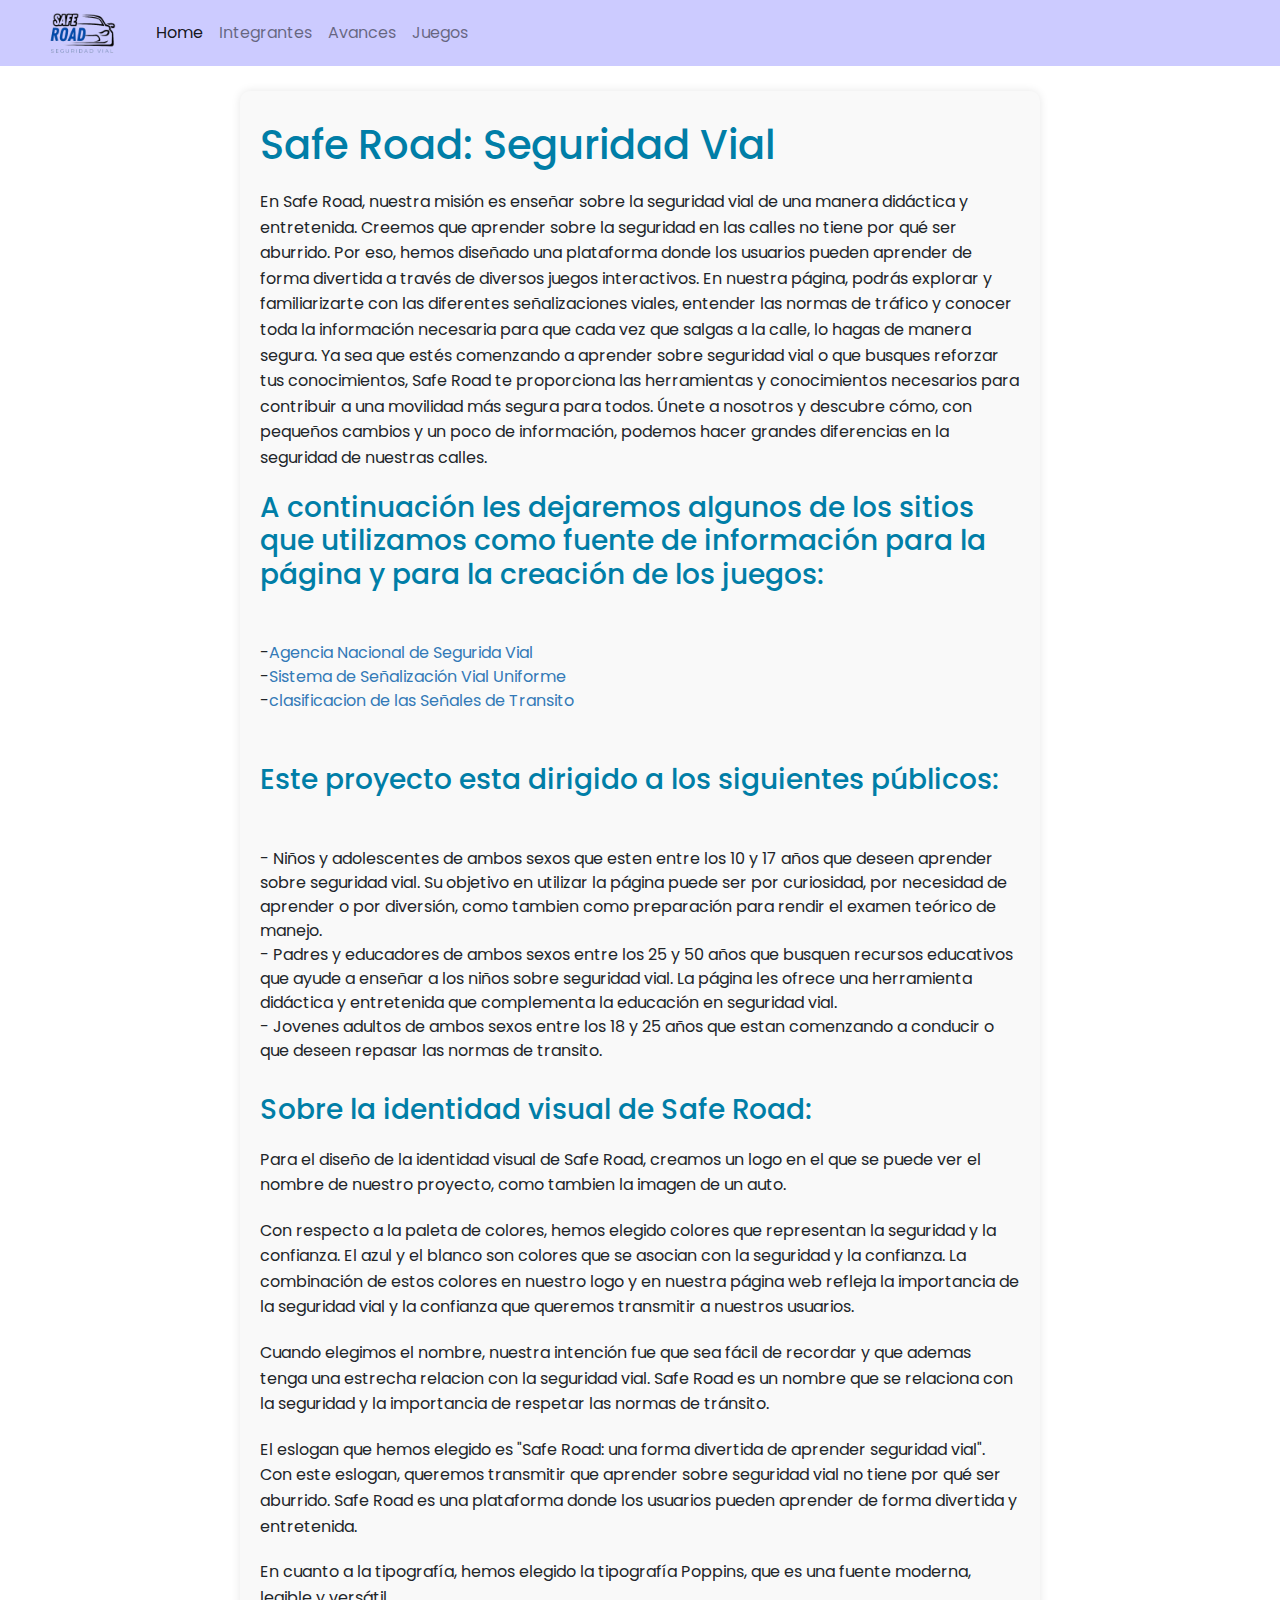
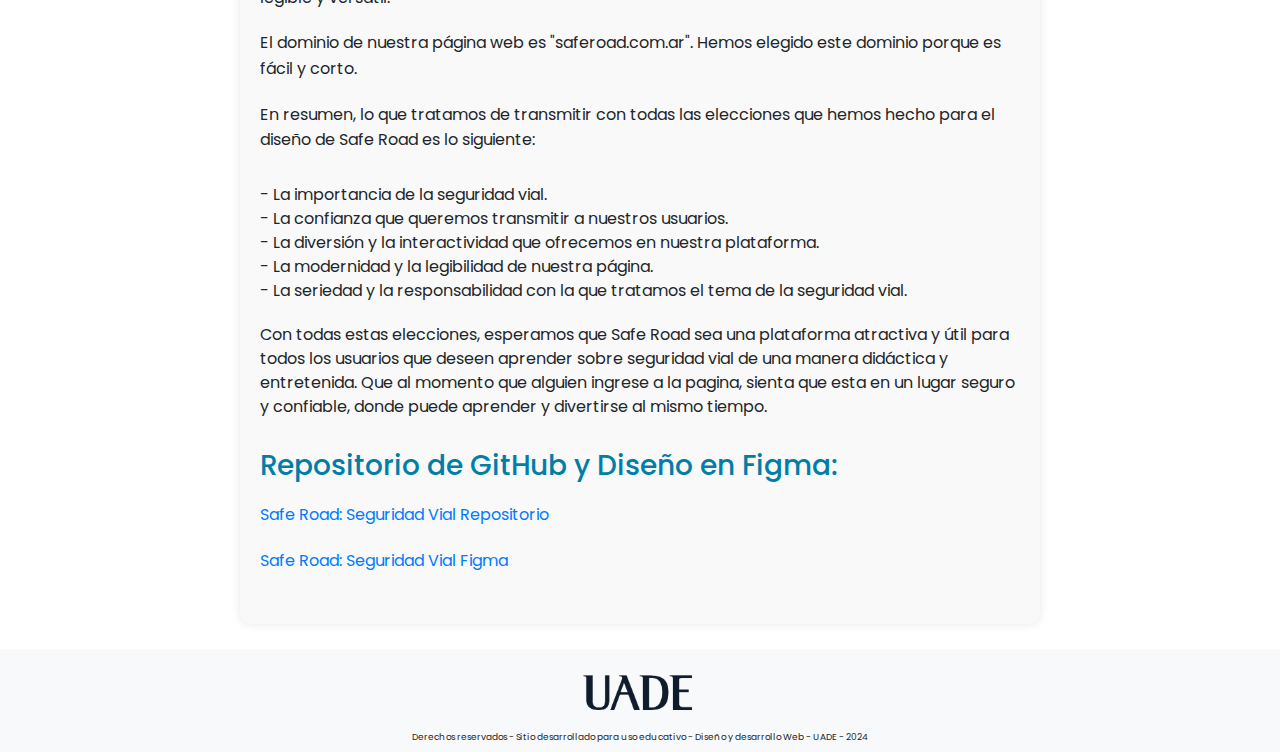
==== avances.html @ b0fedd5a "Cambie el color del navbar, Creacion del main de juegos, detalles de signal-match" ====
<!DOCTYPE html>
<html lang="en">

<head>
  <meta charset="UTF-8" />
  <meta name="viewport" content="width=device-width, initial-scale=1.0" />
  <title>Safe Road - Avances</title>
  <!-- Agrega las referencias a Bootstrap -->
  <link rel="stylesheet" href="https://stackpath.bootstrapcdn.com/bootstrap/4.3.1/css/bootstrap.min.css" />
  <link rel="stylesheet" href="resources/css/estilos_integrador.css" />
  <script src="https://code.jquery.com/jquery-3.3.1.slim.min.js"></script>
  <script src="https://cdnjs.cloudflare.com/ajax/libs/popper.js/1.14.7/umd/popper.min.js"></script>
  <script src="https://stackpath.bootstrapcdn.com/bootstrap/4.3.1/js/bootstrap.min.js"></script>
  <link rel="icon" type="image/x-icon" href="img/safeRoad-logo.png" />
  <link rel="stylesheet" href="resources/css/avances.css">
  <link rel="preconnect" href="https://fonts.googleapis.com">
  <link rel="preconnect" href="https://fonts.gstatic.com" crossorigin>
  <link
    href="https://fonts.googleapis.com/css2?family=Poppins:ital,wght@0,100;0,200;0,300;0,400;0,500;0,600;0,700;0,800;0,900;1,100;1,200;1,300;1,400;1,500;1,600;1,700;1,800;1,900&display=swap"
    rel="stylesheet">
</head>

<body>
  <!-- Agrega el código del navbar -->
  <nav class="navbar navbar-expand-lg navbar-light">
    <a class="navbar-brand" href="index.html">
      <img class="logo-saferoad" src="img/safeRoad-logo.png" alt="SafeRoad Logo" />
    </a>
    <button class="navbar-toggler" type="button" data-toggle="collapse" data-target="#navbarNav"
      aria-controls="navbarNav" aria-expanded="false" aria-label="Toggle navigation">
      <span class="navbar-toggler-icon"></span>
    </button>
    <div class="collapse navbar-collapse" id="navbarNav">
      <ul class="navbar-nav">
        <li class="nav-item active">
          <a class="nav-link" href="index.html">Home <span class="sr-only">(current)</span></a>
        </li>
        <li class="nav-item">
          <a class="nav-link" href="integrantes.html">Integrantes</a>
        </li>
        <li class="nav-item">
          <a class="nav-link" href="avances.html">Avances</a>
        </li>
        <li class="nav-item">
          <a class="nav-link" href="juegos/juegos.html">Juegos</a>
        </li>
      </ul>
    </div>
  </nav>
  <main>
    <h1>Safe Road: Seguridad Vial</h1>
    <p>
      En Safe Road, nuestra misión es enseñar sobre la seguridad vial de una manera didáctica y entretenida. Creemos que
      aprender sobre la seguridad en las calles no tiene por qué ser aburrido. Por eso, hemos diseñado una plataforma
      donde los usuarios pueden aprender de forma divertida a través de diversos juegos interactivos.

      En nuestra página, podrás explorar y familiarizarte con las diferentes señalizaciones viales, entender las normas
      de tráfico y conocer toda la información necesaria para que cada vez que salgas a la calle, lo hagas de manera
      segura.

      Ya sea que estés comenzando a aprender sobre seguridad vial o que busques reforzar tus conocimientos, Safe Road te
      proporciona las herramientas y conocimientos necesarios para contribuir a una movilidad más segura para todos.
      Únete a nosotros y descubre cómo, con pequeños cambios y un poco de información, podemos hacer grandes diferencias
      en la seguridad de nuestras calles.
    </p>
    <h3>
      A continuación les dejaremos algunos de los sitios que utilizamos como fuente de información para la página y para
      la creación de los juegos:
    </h3>
    <p>
    <ul>
      <li>-<a href="https://www.argentina.gob.ar/seguridadvial">Agencia Nacional de Segurida Vial</a></li>
      <li>-<a
          href="https://www.argentina.gob.ar/sites/default/files/2022/02/ansv_licencias_manual_senaletica_2.pdf">Sistema
          de Señalización Vial Uniforme</a></li>
      <li>-<a
          href="https://seguridadvialccs.blogspot.com/2015/04/clasificacion-de-las-senales-de-transito.html">clasificacion
          de las Señales de Transito</a></li>
    </ul>
    </p>
    <h3>
      Este proyecto esta dirigido a los siguientes públicos:
    </h3>
    <p>
    <ul>
      <li>
        - Niños y adolescentes de ambos sexos que esten entre los 10 y 17 años que deseen aprender sobre seguridad
        vial.
        Su objetivo en utilizar la página puede ser por curiosidad, por necesidad de aprender o por diversión, como
        tambien como preparación para rendir el examen teórico de manejo.
      </li>
      <li>- Padres y educadores de ambos sexos entre los 25 y 50 años que busquen recursos educativos que ayude a
        enseñar a los niños
        sobre seguridad vial. La página les ofrece una herramienta didáctica y entretenida que complementa la educación
        en seguridad vial.
      </li>
      <li>
        - Jovenes adultos de ambos sexos entre los 18 y 25 años que estan comenzando a conducir o que deseen repasar
        las normas de transito.
      </li>
      </p>
      <h3>
        Sobre la identidad visual de Safe Road:
      </h3>
      <p>
        Para el diseño de la identidad visual de Safe Road, creamos un logo en el que se puede ver el nombre de nuestro
        proyecto,
        como tambien la imagen de un auto.
      <p>
        Con respecto a la paleta de colores, hemos elegido colores que representan la seguridad y la confianza. El azul
        y el blanco son colores que se asocian con la seguridad y la confianza.
        La combinación de estos colores en nuestro logo y en nuestra página web refleja la importancia de la seguridad
        vial y la confianza que queremos transmitir a nuestros usuarios.
      </p>
      <p>
        Cuando elegimos el nombre, nuestra intención fue que sea fácil de recordar y que ademas tenga una estrecha
        relacion con la seguridad vial. Safe Road es un nombre que se relaciona con la seguridad y la importancia de
        respetar las normas de tránsito.
      </p>
      <p>
        El eslogan que hemos elegido es "Safe Road: una forma divertida de aprender seguridad vial". Con este eslogan,
        queremos transmitir que aprender sobre seguridad vial no tiene por qué ser aburrido.
        Safe Road es una plataforma donde los usuarios pueden aprender de forma divertida y entretenida.
      </p>
      <p>
        En cuanto a la tipografía, hemos elegido la tipografía Poppins, que es una fuente moderna, legible y versátil.
      </p>
      <p>
        El dominio de nuestra página web es "saferoad.com.ar". Hemos elegido este dominio porque es fácil y corto. 
      </p>
      <p>
        En resumen, lo que tratamos de transmitir con todas las elecciones que hemos hecho para el diseño de Safe Road
        es lo siguiente:
      <ul>
        <li>
          - La importancia de la seguridad vial.
        </li>
        <li>
          - La confianza que queremos transmitir a nuestros usuarios.
        </li>
        <li>
          - La diversión y la interactividad que ofrecemos en nuestra plataforma.
        </li>
        <li>
          - La modernidad y la legibilidad de nuestra página.
        </li>
        <li>
          - La seriedad y la responsabilidad con la que tratamos el tema de la seguridad vial.
        </li>
      </ul>
      Con todas estas elecciones, esperamos que Safe Road sea una plataforma atractiva y útil para todos los usuarios
      que deseen aprender sobre seguridad vial de una manera didáctica y entretenida.
      Que al momento que alguien ingrese a la pagina, sienta que esta en un lugar seguro y confiable, donde puede
      aprender y divertirse al mismo tiempo.
      </p>
      <h3>
        Repositorio de GitHub y Diseño en Figma:
      </h3>
      <p>
        <a href="https://github.com/AgustinBlascoUADE/tp-integrador">Safe Road: Seguridad Vial Repositorio</a>
      </p>
      <p>
        <a href="">Safe Road: Seguridad Vial Figma</a>
      </p>
  </main>
  <footer>
    <img class="logo-uade-footer" src="img/logouade.png" alt="Logo UADE" />
    <p>
      Derechos reservados - Sitio desarrollado para uso educativo - Diseño y
      desarrollo Web - UADE - 2024
    </p>
  </footer>
</body>

</html>
---- resources/css/estilos_integrador.css ----
body, h1, h2, h3, h4, h5, h6, p, ul, li {
    margin: 0;
    padding: 0;
    font-family: poppins;
    text-align: left;
}

.navbar{
    background-color: rgb(204, 203, 255);
    padding: 0;
    padding-left: 2.5%;
    margin-bottom: 1%;
}
.parent{
    justify-content: space-evenly;
    justify-items: center;
    align-content: space-evenly;
    align-items: center;
}

.imagenes img{
    border: 2px solid black;
    border-radius: 25px;
    height: 350px; 
    width: 250px;
}

.image-container {
    position: relative;
    width: 250px;
    height: 350px;
}

.image-container .after {
    position: absolute;
    top: 0;
    left: 0;
    width: 100%;
    height: 100%;
    display: none;
    color: #FFF;
}

.image-container:hover .after {
    display: block;
    background: rgba(0, 0, 0, .6); opacity: 50%;
}

.logo-saferoad {
    width: 100px;
}

.logo-uade-footer {
    height: 10vh;
    width: 17vh;
}

footer {
    background-color: #f8f9fa;
    bottom: 0;
    width: 100%;
}

footer img {
    display: block;
    margin-left: auto;
    margin-right: auto;
}

footer p {
    text-align: center;
    font-size: 9px;
    margin-top: -0.5rem;
    margin-bottom: 0;
    padding-bottom: 0.5rem;
}
---- resources/css/avances.css ----
main {
    max-width: 800px;
    margin: auto;
    margin-top: 25px;
    margin-bottom: 25px;
    padding: 20px;
    background-color: #f9f9f9;
    border-radius: 10px;
    box-shadow: 0 0 10px rgba(0, 0, 0, 0.1);
}

main h1, h3 {
    color: #007ea7;
    padding: 10px 0;
}

main p {
    line-height: 1.6;
    padding: 10px 0;
}

main ul {
    list-style-type: disc;
    padding: 20px 0;
}

main ul li {
    list-style-type: none;
    text-align: start;
}

main ul li a {
    color: #337ab7;
    text-decoration: none;
}

main ul li a:hover {
    text-decoration: underline;
}
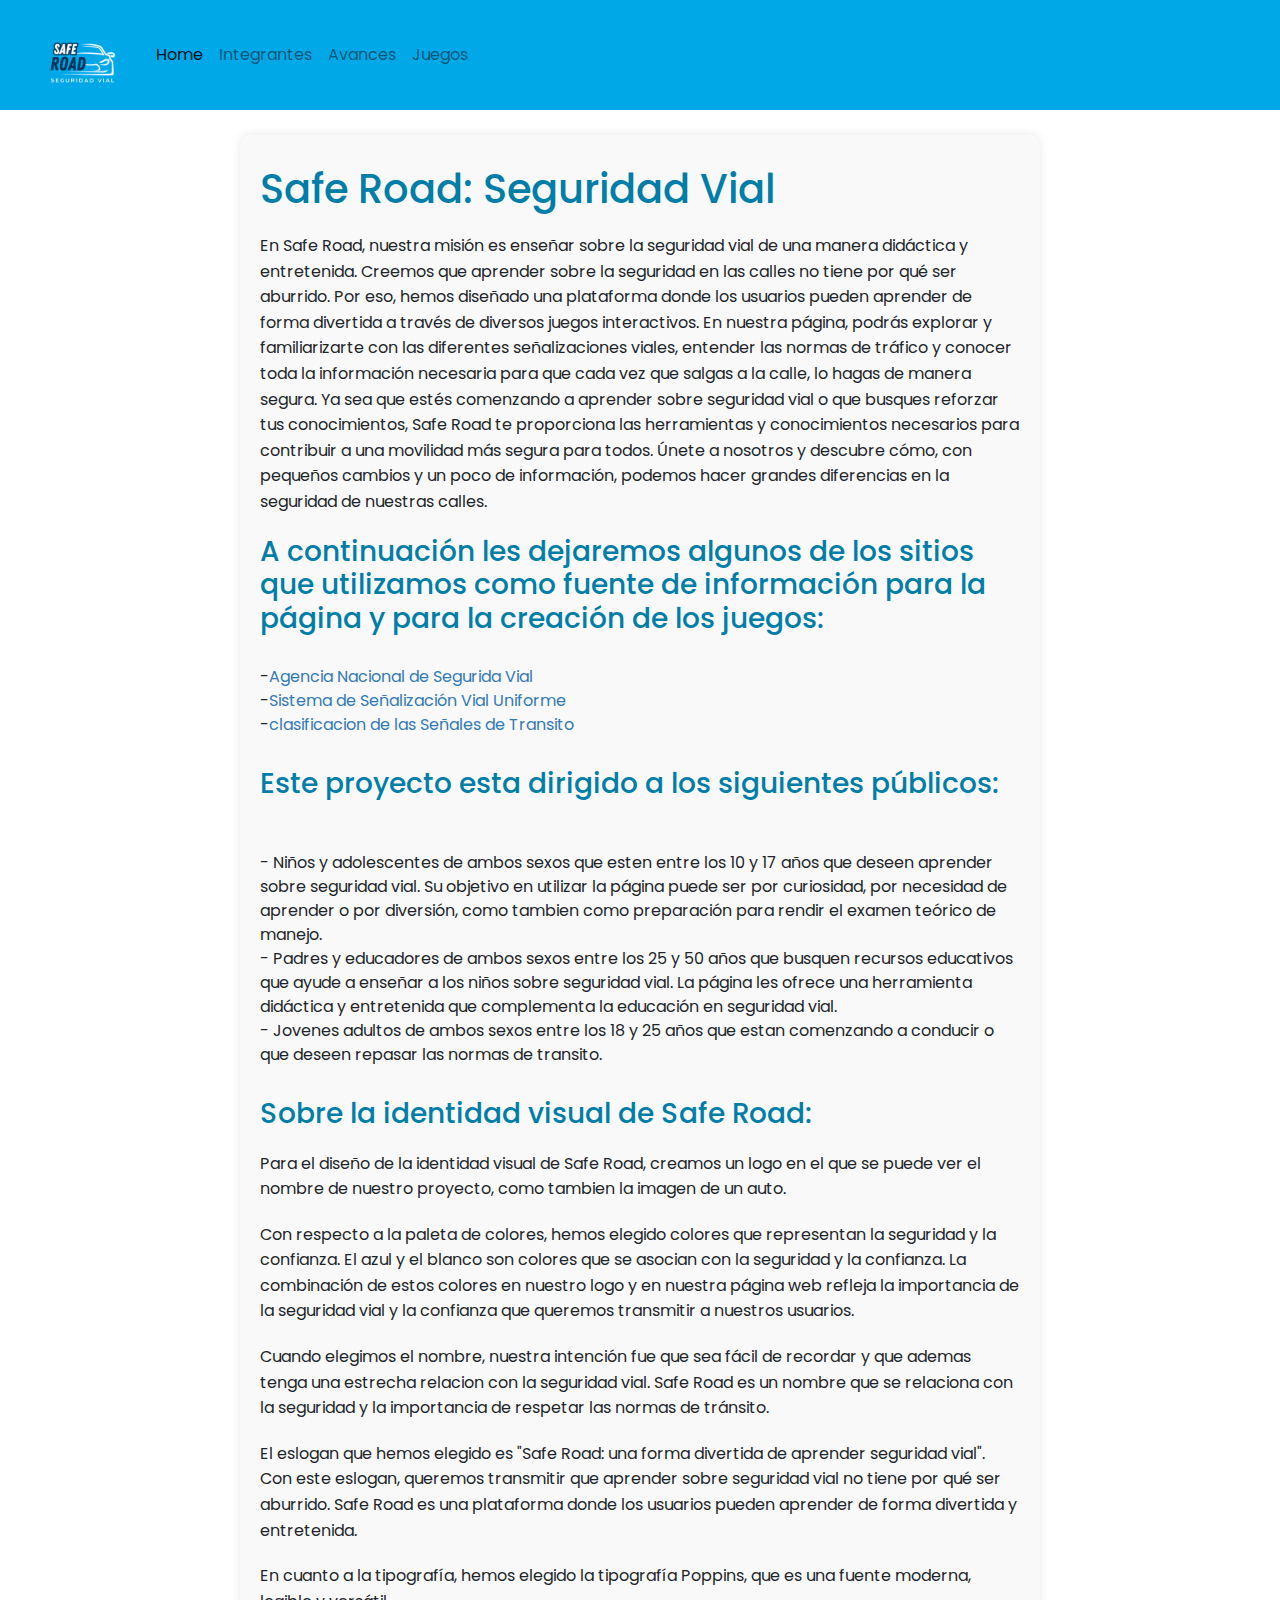
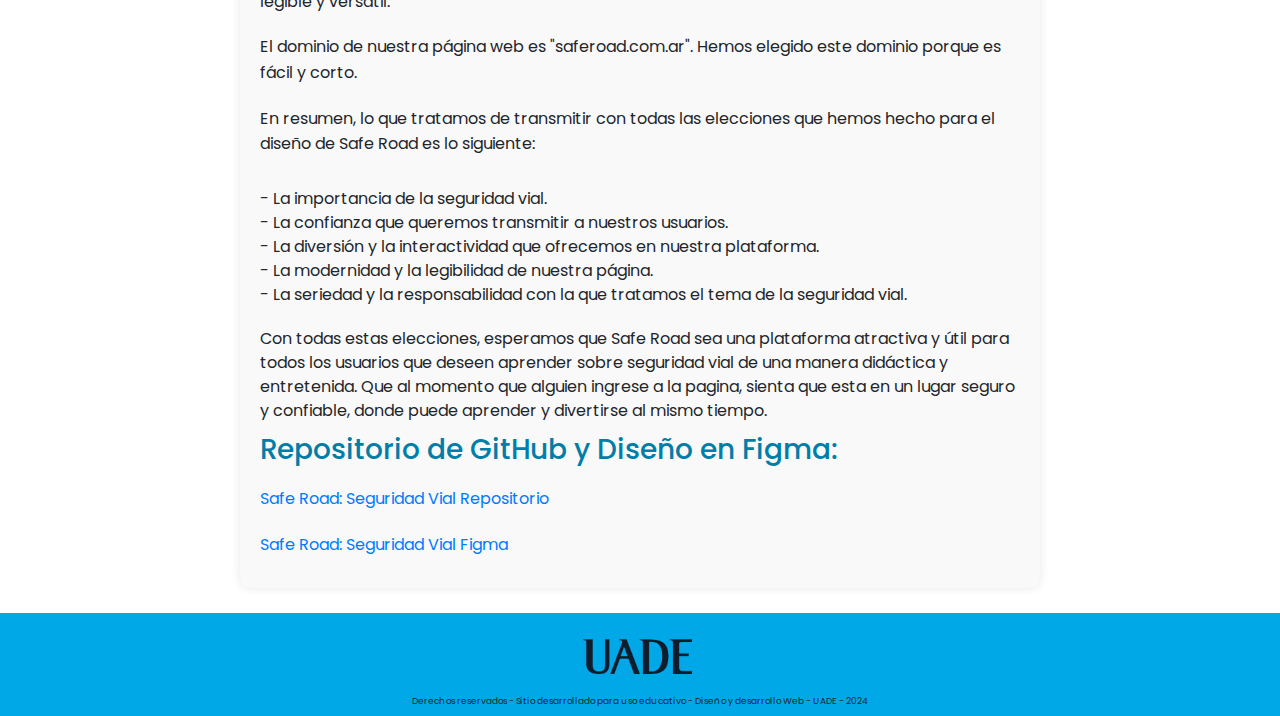
==== commit adccf0b2: "Merge pull request #37 from AgustinBlascoUADE/agustin-b" ====
--- a/avances.html
+++ b/avances.html
@@ -1,175 +1,205 @@
 <!DOCTYPE html>
 <html lang="en">
+  <head>
+    <meta charset="UTF-8" />
+    <meta name="viewport" content="width=device-width, initial-scale=1.0" />
+    <title>Safe Road - Avances</title>
+    <!-- Agrega las referencias a Bootstrap -->
+    <link
+      rel="stylesheet"
+      href="https://stackpath.bootstrapcdn.com/bootstrap/4.3.1/css/bootstrap.min.css"
+    />
+    <link rel="stylesheet" href="resources/css/estilos_integrador.css" />
+    <script src="https://code.jquery.com/jquery-3.3.1.slim.min.js"></script>
+    <script src="https://cdnjs.cloudflare.com/ajax/libs/popper.js/1.14.7/umd/popper.min.js"></script>
+    <script src="https://stackpath.bootstrapcdn.com/bootstrap/4.3.1/js/bootstrap.min.js"></script>
+    <link rel="icon" type="image/x-icon" href="img/safeRoad-logo.png" />
+    <link rel="stylesheet" href="resources/css/avances.css" />
+    <link rel="preconnect" href="https://fonts.googleapis.com" />
+    <link rel="preconnect" href="https://fonts.gstatic.com" crossorigin />
+    <link
+      href="https://fonts.googleapis.com/css2?family=Poppins:ital,wght@0,100;0,200;0,300;0,400;0,500;0,600;0,700;0,800;0,900;1,100;1,200;1,300;1,400;1,500;1,600;1,700;1,800;1,900&display=swap"
+      rel="stylesheet"
+    />
+  </head>
 
-<head>
-  <meta charset="UTF-8" />
-  <meta name="viewport" content="width=device-width, initial-scale=1.0" />
-  <title>Safe Road - Avances</title>
-  <!-- Agrega las referencias a Bootstrap -->
-  <link rel="stylesheet" href="https://stackpath.bootstrapcdn.com/bootstrap/4.3.1/css/bootstrap.min.css" />
-  <link rel="stylesheet" href="resources/css/estilos_integrador.css" />
-  <script src="https://code.jquery.com/jquery-3.3.1.slim.min.js"></script>
-  <script src="https://cdnjs.cloudflare.com/ajax/libs/popper.js/1.14.7/umd/popper.min.js"></script>
-  <script src="https://stackpath.bootstrapcdn.com/bootstrap/4.3.1/js/bootstrap.min.js"></script>
-  <link rel="icon" type="image/x-icon" href="img/safeRoad-logo.png" />
-  <link rel="stylesheet" href="resources/css/avances.css">
-  <link rel="preconnect" href="https://fonts.googleapis.com">
-  <link rel="preconnect" href="https://fonts.gstatic.com" crossorigin>
-  <link
-    href="https://fonts.googleapis.com/css2?family=Poppins:ital,wght@0,100;0,200;0,300;0,400;0,500;0,600;0,700;0,800;0,900;1,100;1,200;1,300;1,400;1,500;1,600;1,700;1,800;1,900&display=swap"
-    rel="stylesheet">
-</head>
+  <body>
+    <!-- Agrega el código del navbar -->
+    <nav class="navbar navbar-expand-lg navbar-light">
+      <a class="navbar-brand" href="index.html">
+        <img
+          class="logo-saferoad"
+          src="img/Red_Silver_Simple_Elegant_Car_Dealer_Logo_6.png"
+          alt="SafeRoad Logo"
+        />
+      </a>
+      <button
+        class="navbar-toggler"
+        type="button"
+        data-toggle="collapse"
+        data-target="#navbarNav"
+        aria-controls="navbarNav"
+        aria-expanded="false"
+        aria-label="Toggle navigation"
+      >
+        <span class="navbar-toggler-icon"></span>
+      </button>
+      <div class="collapse navbar-collapse" id="navbarNav">
+        <ul class="navbar-nav">
+          <li class="nav-item active">
+            <a class="nav-link" href="index.html"
+              >Home <span class="sr-only">(current)</span></a
+            >
+          </li>
+          <li class="nav-item">
+            <a class="nav-link" href="integrantes.html">Integrantes</a>
+          </li>
+          <li class="nav-item">
+            <a class="nav-link" href="avances.html">Avances</a>
+          </li>
+          <li class="nav-item">
+            <a class="nav-link" href="juegos.html">Juegos</a>
+          </li>
+        </ul>
+      </div>
+    </nav>
+    <main>
+      <h1>Safe Road: Seguridad Vial</h1>
+      <p>
+        En Safe Road, nuestra misión es enseñar sobre la seguridad vial de una
+        manera didáctica y entretenida. Creemos que aprender sobre la seguridad
+        en las calles no tiene por qué ser aburrido. Por eso, hemos diseñado una
+        plataforma donde los usuarios pueden aprender de forma divertida a
+        través de diversos juegos interactivos. En nuestra página, podrás
+        explorar y familiarizarte con las diferentes señalizaciones viales,
+        entender las normas de tráfico y conocer toda la información necesaria
+        para que cada vez que salgas a la calle, lo hagas de manera segura. Ya
+        sea que estés comenzando a aprender sobre seguridad vial o que busques
+        reforzar tus conocimientos, Safe Road te proporciona las herramientas y
+        conocimientos necesarios para contribuir a una movilidad más segura para
+        todos. Únete a nosotros y descubre cómo, con pequeños cambios y un poco
+        de información, podemos hacer grandes diferencias en la seguridad de
+        nuestras calles.
+      </p>
+      <h3>
+        A continuación les dejaremos algunos de los sitios que utilizamos como
+        fuente de información para la página y para la creación de los juegos:
+      </h3>
+      <ul>
+        <li>
+          -<a href="https://www.argentina.gob.ar/seguridadvial"
+            >Agencia Nacional de Segurida Vial</a
+          >
+        </li>
+        <li>
+          -<a
+            href="https://www.argentina.gob.ar/sites/default/files/2022/02/ansv_licencias_manual_senaletica_2.pdf"
+            >Sistema de Señalización Vial Uniforme</a
+          >
+        </li>
+        <li>
+          -<a
+            href="https://seguridadvialccs.blogspot.com/2015/04/clasificacion-de-las-senales-de-transito.html"
+            >clasificacion de las Señales de Transito</a
+          >
+        </li>
+      </ul>
+      <h3>Este proyecto esta dirigido a los siguientes públicos:</h3>
+      <p></p>
+      <ul>
+        <li>
+          - Niños y adolescentes de ambos sexos que esten entre los 10 y 17 años
+          que deseen aprender sobre seguridad vial. Su objetivo en utilizar la
+          página puede ser por curiosidad, por necesidad de aprender o por
+          diversión, como tambien como preparación para rendir el examen teórico
+          de manejo.
+        </li>
+        <li>
+          - Padres y educadores de ambos sexos entre los 25 y 50 años que
+          busquen recursos educativos que ayude a enseñar a los niños sobre
+          seguridad vial. La página les ofrece una herramienta didáctica y
+          entretenida que complementa la educación en seguridad vial.
+        </li>
+        <li>
+          - Jovenes adultos de ambos sexos entre los 18 y 25 años que estan
+          comenzando a conducir o que deseen repasar las normas de transito.
+        </li>
+      </ul>
+      <h3>Sobre la identidad visual de Safe Road:</h3>
+      <p>
+        Para el diseño de la identidad visual de Safe Road, creamos un logo en
+        el que se puede ver el nombre de nuestro proyecto, como tambien la
+        imagen de un auto.
+      </p>
 
-<body>
-  <!-- Agrega el código del navbar -->
-  <nav class="navbar navbar-expand-lg navbar-light">
-    <a class="navbar-brand" href="index.html">
-      <img class="logo-saferoad" src="img/safeRoad-logo.png" alt="SafeRoad Logo" />
-    </a>
-    <button class="navbar-toggler" type="button" data-toggle="collapse" data-target="#navbarNav"
-      aria-controls="navbarNav" aria-expanded="false" aria-label="Toggle navigation">
-      <span class="navbar-toggler-icon"></span>
-    </button>
-    <div class="collapse navbar-collapse" id="navbarNav">
-      <ul class="navbar-nav">
-        <li class="nav-item active">
-          <a class="nav-link" href="index.html">Home <span class="sr-only">(current)</span></a>
-        </li>
-        <li class="nav-item">
-          <a class="nav-link" href="integrantes.html">Integrantes</a>
-        </li>
-        <li class="nav-item">
-          <a class="nav-link" href="avances.html">Avances</a>
-        </li>
-        <li class="nav-item">
-          <a class="nav-link" href="juegos/juegos.html">Juegos</a>
+      <p>
+        Con respecto a la paleta de colores, hemos elegido colores que
+        representan la seguridad y la confianza. El azul y el blanco son colores
+        que se asocian con la seguridad y la confianza. La combinación de estos
+        colores en nuestro logo y en nuestra página web refleja la importancia
+        de la seguridad vial y la confianza que queremos transmitir a nuestros
+        usuarios.
+      </p>
+      <p>
+        Cuando elegimos el nombre, nuestra intención fue que sea fácil de
+        recordar y que ademas tenga una estrecha relacion con la seguridad vial.
+        Safe Road es un nombre que se relaciona con la seguridad y la
+        importancia de respetar las normas de tránsito.
+      </p>
+      <p>
+        El eslogan que hemos elegido es "Safe Road: una forma divertida de
+        aprender seguridad vial". Con este eslogan, queremos transmitir que
+        aprender sobre seguridad vial no tiene por qué ser aburrido. Safe Road
+        es una plataforma donde los usuarios pueden aprender de forma divertida
+        y entretenida.
+      </p>
+      <p>
+        En cuanto a la tipografía, hemos elegido la tipografía Poppins, que es
+        una fuente moderna, legible y versátil.
+      </p>
+      <p>
+        El dominio de nuestra página web es "saferoad.com.ar". Hemos elegido
+        este dominio porque es fácil y corto.
+      </p>
+      <p>
+        En resumen, lo que tratamos de transmitir con todas las elecciones que
+        hemos hecho para el diseño de Safe Road es lo siguiente:
+      </p>
+
+      <ul>
+        <li>- La importancia de la seguridad vial.</li>
+        <li>- La confianza que queremos transmitir a nuestros usuarios.</li>
+        <li>
+          - La diversión y la interactividad que ofrecemos en nuestra
+          plataforma.
+        </li>
+        <li>- La modernidad y la legibilidad de nuestra página.</li>
+        <li>
+          - La seriedad y la responsabilidad con la que tratamos el tema de la
+          seguridad vial.
         </li>
       </ul>
-    </div>
-  </nav>
-  <main>
-    <h1>Safe Road: Seguridad Vial</h1>
-    <p>
-      En Safe Road, nuestra misión es enseñar sobre la seguridad vial de una manera didáctica y entretenida. Creemos que
-      aprender sobre la seguridad en las calles no tiene por qué ser aburrido. Por eso, hemos diseñado una plataforma
-      donde los usuarios pueden aprender de forma divertida a través de diversos juegos interactivos.
-
-      En nuestra página, podrás explorar y familiarizarte con las diferentes señalizaciones viales, entender las normas
-      de tráfico y conocer toda la información necesaria para que cada vez que salgas a la calle, lo hagas de manera
-      segura.
-
-      Ya sea que estés comenzando a aprender sobre seguridad vial o que busques reforzar tus conocimientos, Safe Road te
-      proporciona las herramientas y conocimientos necesarios para contribuir a una movilidad más segura para todos.
-      Únete a nosotros y descubre cómo, con pequeños cambios y un poco de información, podemos hacer grandes diferencias
-      en la seguridad de nuestras calles.
-    </p>
-    <h3>
-      A continuación les dejaremos algunos de los sitios que utilizamos como fuente de información para la página y para
-      la creación de los juegos:
-    </h3>
-    <p>
-    <ul>
-      <li>-<a href="https://www.argentina.gob.ar/seguridadvial">Agencia Nacional de Segurida Vial</a></li>
-      <li>-<a
-          href="https://www.argentina.gob.ar/sites/default/files/2022/02/ansv_licencias_manual_senaletica_2.pdf">Sistema
-          de Señalización Vial Uniforme</a></li>
-      <li>-<a
-          href="https://seguridadvialccs.blogspot.com/2015/04/clasificacion-de-las-senales-de-transito.html">clasificacion
-          de las Señales de Transito</a></li>
-    </ul>
-    </p>
-    <h3>
-      Este proyecto esta dirigido a los siguientes públicos:
-    </h3>
-    <p>
-    <ul>
-      <li>
-        - Niños y adolescentes de ambos sexos que esten entre los 10 y 17 años que deseen aprender sobre seguridad
-        vial.
-        Su objetivo en utilizar la página puede ser por curiosidad, por necesidad de aprender o por diversión, como
-        tambien como preparación para rendir el examen teórico de manejo.
-      </li>
-      <li>- Padres y educadores de ambos sexos entre los 25 y 50 años que busquen recursos educativos que ayude a
-        enseñar a los niños
-        sobre seguridad vial. La página les ofrece una herramienta didáctica y entretenida que complementa la educación
-        en seguridad vial.
-      </li>
-      <li>
-        - Jovenes adultos de ambos sexos entre los 18 y 25 años que estan comenzando a conducir o que deseen repasar
-        las normas de transito.
-      </li>
-      </p>
-      <h3>
-        Sobre la identidad visual de Safe Road:
-      </h3>
-      <p>
-        Para el diseño de la identidad visual de Safe Road, creamos un logo en el que se puede ver el nombre de nuestro
-        proyecto,
-        como tambien la imagen de un auto.
-      <p>
-        Con respecto a la paleta de colores, hemos elegido colores que representan la seguridad y la confianza. El azul
-        y el blanco son colores que se asocian con la seguridad y la confianza.
-        La combinación de estos colores en nuestro logo y en nuestra página web refleja la importancia de la seguridad
-        vial y la confianza que queremos transmitir a nuestros usuarios.
-      </p>
-      <p>
-        Cuando elegimos el nombre, nuestra intención fue que sea fácil de recordar y que ademas tenga una estrecha
-        relacion con la seguridad vial. Safe Road es un nombre que se relaciona con la seguridad y la importancia de
-        respetar las normas de tránsito.
-      </p>
-      <p>
-        El eslogan que hemos elegido es "Safe Road: una forma divertida de aprender seguridad vial". Con este eslogan,
-        queremos transmitir que aprender sobre seguridad vial no tiene por qué ser aburrido.
-        Safe Road es una plataforma donde los usuarios pueden aprender de forma divertida y entretenida.
-      </p>
-      <p>
-        En cuanto a la tipografía, hemos elegido la tipografía Poppins, que es una fuente moderna, legible y versátil.
-      </p>
-      <p>
-        El dominio de nuestra página web es "saferoad.com.ar". Hemos elegido este dominio porque es fácil y corto. 
-      </p>
-      <p>
-        En resumen, lo que tratamos de transmitir con todas las elecciones que hemos hecho para el diseño de Safe Road
-        es lo siguiente:
-      <ul>
-        <li>
-          - La importancia de la seguridad vial.
-        </li>
-        <li>
-          - La confianza que queremos transmitir a nuestros usuarios.
-        </li>
-        <li>
-          - La diversión y la interactividad que ofrecemos en nuestra plataforma.
-        </li>
-        <li>
-          - La modernidad y la legibilidad de nuestra página.
-        </li>
-        <li>
-          - La seriedad y la responsabilidad con la que tratamos el tema de la seguridad vial.
-        </li>
-      </ul>
-      Con todas estas elecciones, esperamos que Safe Road sea una plataforma atractiva y útil para todos los usuarios
-      que deseen aprender sobre seguridad vial de una manera didáctica y entretenida.
-      Que al momento que alguien ingrese a la pagina, sienta que esta en un lugar seguro y confiable, donde puede
-      aprender y divertirse al mismo tiempo.
-      </p>
-      <h3>
-        Repositorio de GitHub y Diseño en Figma:
-      </h3>
-      <p>
-        <a href="https://github.com/AgustinBlascoUADE/tp-integrador">Safe Road: Seguridad Vial Repositorio</a>
+      Con todas estas elecciones, esperamos que Safe Road sea una plataforma
+      atractiva y útil para todos los usuarios que deseen aprender sobre
+      seguridad vial de una manera didáctica y entretenida. Que al momento que
+      alguien ingrese a la pagina, sienta que esta en un lugar seguro y
+      confiable, donde puede aprender y divertirse al mismo tiempo.
+      <h3>Repositorio de GitHub y Diseño en Figma:</h3>
+      <p>
+        <a href="https://github.com/AgustinBlascoUADE/tp-integrador"
+          >Safe Road: Seguridad Vial Repositorio</a
+        >
       </p>
       <p>
         <a href="">Safe Road: Seguridad Vial Figma</a>
       </p>
-  </main>
-  <footer>
-    <img class="logo-uade-footer" src="img/logouade.png" alt="Logo UADE" />
-    <p>
-      Derechos reservados - Sitio desarrollado para uso educativo - Diseño y
-      desarrollo Web - UADE - 2024
-    </p>
-  </footer>
-</body>
-
-</html>+    </main>
+    <footer>
+      <img class="logo-uade-footer" src="img/logouade.png" alt="Logo UADE" />
+      <p>
+        Derechos reservados - Sitio desarrollado para uso educativo - Diseño y
+        desarrollo Web - UADE - 2024
+      </p>
+    </footer>
+  </body>
+</html>
--- a/resources/css/estilos_integrador.css
+++ b/resources/css/estilos_integrador.css
@@ -6,7 +6,7 @@
 }
 
 .navbar{
-    background-color: rgb(204, 203, 255);
+    background-color: #00a8e8;
     padding: 0;
     padding-left: 2.5%;
     margin-bottom: 1%;
@@ -56,7 +56,7 @@
 }
 
 footer {
-    background-color: #f8f9fa;
+    background-color: #00a8e8;
     bottom: 0;
     width: 100%;
 }
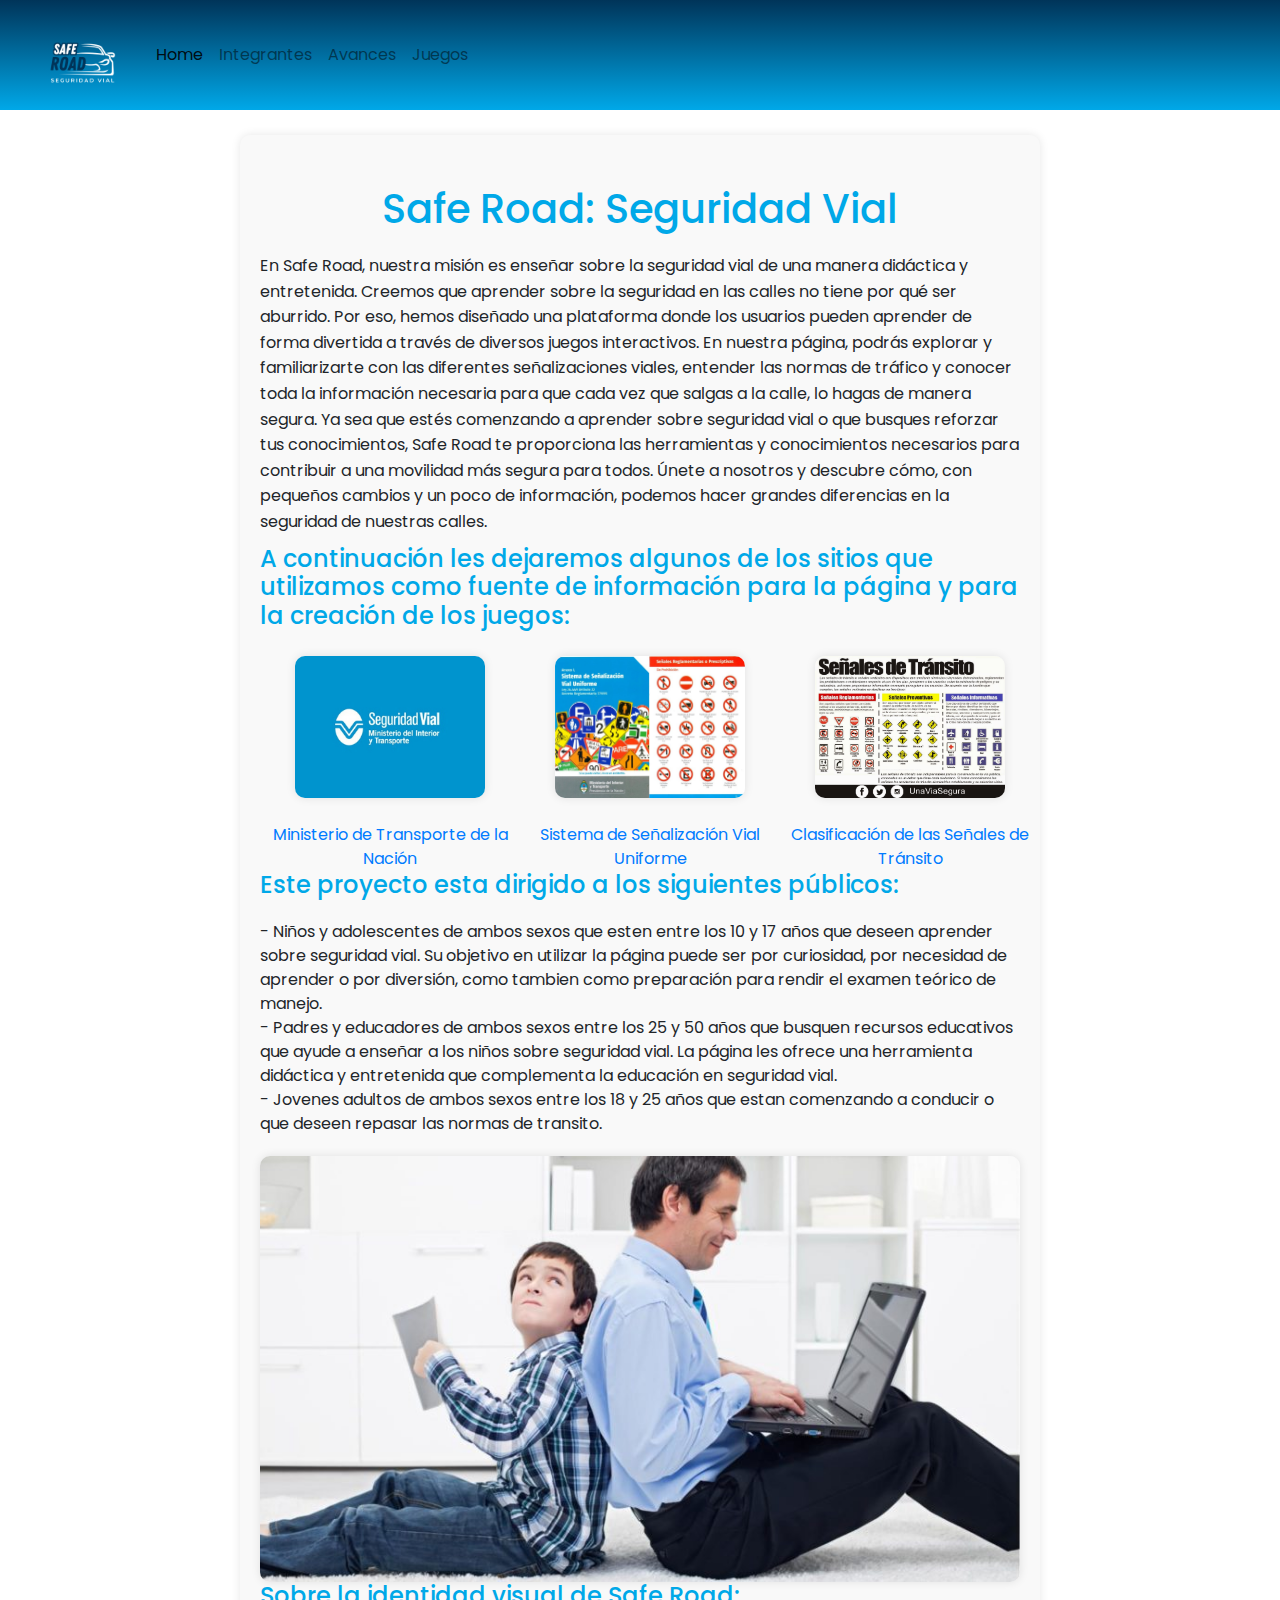
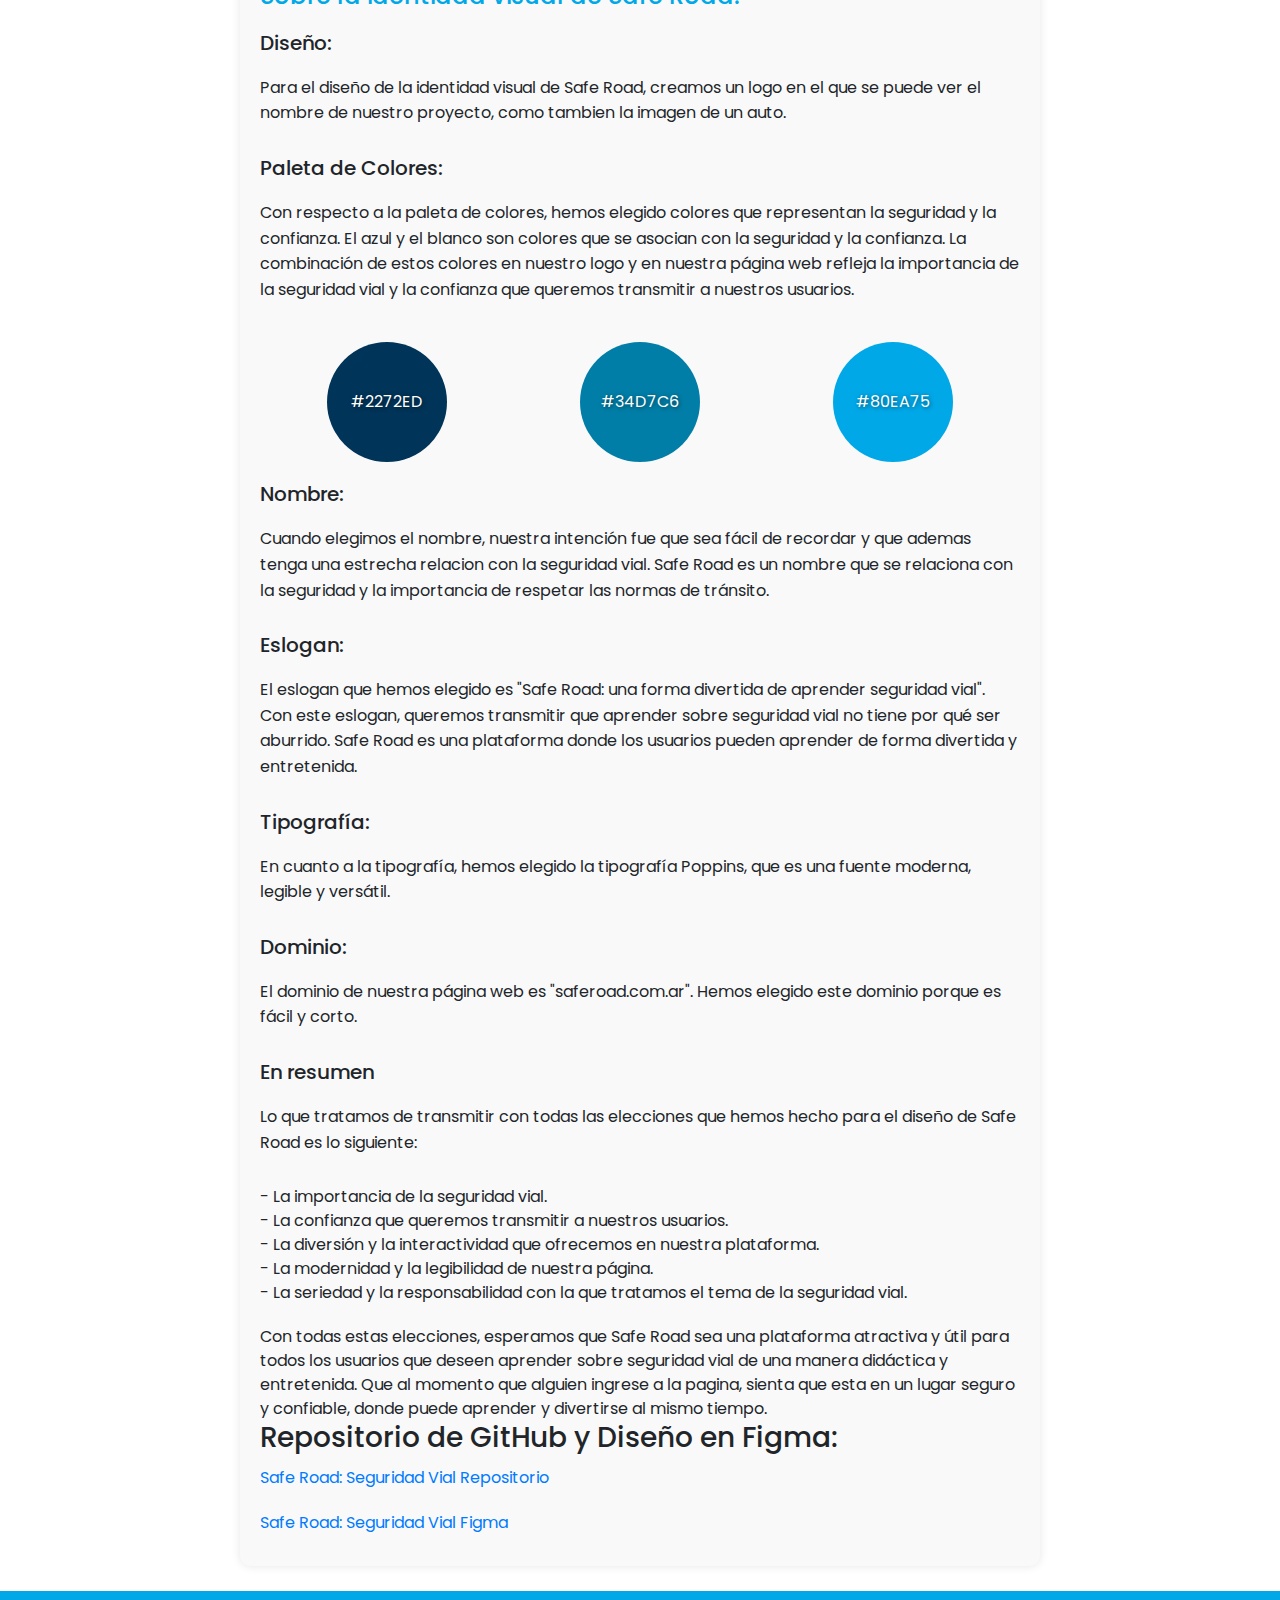
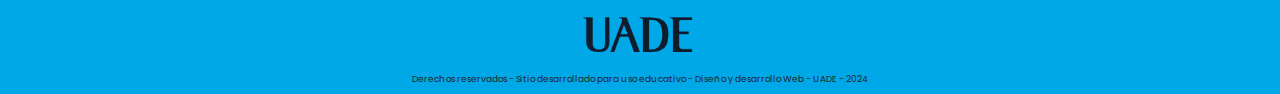
==== commit 8557b19b: "Avances Ultimos Detalles" ====
--- a/avances.html
+++ b/avances.html
@@ -1,111 +1,111 @@
 <!DOCTYPE html>
 <html lang="en">
-  <head>
-    <meta charset="UTF-8" />
-    <meta name="viewport" content="width=device-width, initial-scale=1.0" />
-    <title>Safe Road - Avances</title>
-    <!-- Agrega las referencias a Bootstrap -->
-    <link
-      rel="stylesheet"
-      href="https://stackpath.bootstrapcdn.com/bootstrap/4.3.1/css/bootstrap.min.css"
-    />
-    <link rel="stylesheet" href="resources/css/estilos_integrador.css" />
-    <script src="https://code.jquery.com/jquery-3.3.1.slim.min.js"></script>
-    <script src="https://cdnjs.cloudflare.com/ajax/libs/popper.js/1.14.7/umd/popper.min.js"></script>
-    <script src="https://stackpath.bootstrapcdn.com/bootstrap/4.3.1/js/bootstrap.min.js"></script>
-    <link rel="icon" type="image/x-icon" href="img/safeRoad-logo.png" />
-    <link rel="stylesheet" href="resources/css/avances.css" />
-    <link rel="preconnect" href="https://fonts.googleapis.com" />
-    <link rel="preconnect" href="https://fonts.gstatic.com" crossorigin />
-    <link
-      href="https://fonts.googleapis.com/css2?family=Poppins:ital,wght@0,100;0,200;0,300;0,400;0,500;0,600;0,700;0,800;0,900;1,100;1,200;1,300;1,400;1,500;1,600;1,700;1,800;1,900&display=swap"
-      rel="stylesheet"
-    />
-  </head>
 
-  <body>
-    <!-- Agrega el código del navbar -->
-    <nav class="navbar navbar-expand-lg navbar-light">
-      <a class="navbar-brand" href="index.html">
-        <img
-          class="logo-saferoad"
-          src="img/Red_Silver_Simple_Elegant_Car_Dealer_Logo_6.png"
-          alt="SafeRoad Logo"
-        />
-      </a>
-      <button
-        class="navbar-toggler"
-        type="button"
-        data-toggle="collapse"
-        data-target="#navbarNav"
-        aria-controls="navbarNav"
-        aria-expanded="false"
-        aria-label="Toggle navigation"
-      >
-        <span class="navbar-toggler-icon"></span>
-      </button>
-      <div class="collapse navbar-collapse" id="navbarNav">
-        <ul class="navbar-nav">
-          <li class="nav-item active">
-            <a class="nav-link" href="index.html"
-              >Home <span class="sr-only">(current)</span></a
-            >
-          </li>
-          <li class="nav-item">
-            <a class="nav-link" href="integrantes.html">Integrantes</a>
-          </li>
-          <li class="nav-item">
-            <a class="nav-link" href="avances.html">Avances</a>
-          </li>
-          <li class="nav-item">
-            <a class="nav-link" href="juegos.html">Juegos</a>
-          </li>
-        </ul>
-      </div>
-    </nav>
-    <main>
-      <h1>Safe Road: Seguridad Vial</h1>
-      <p>
-        En Safe Road, nuestra misión es enseñar sobre la seguridad vial de una
-        manera didáctica y entretenida. Creemos que aprender sobre la seguridad
-        en las calles no tiene por qué ser aburrido. Por eso, hemos diseñado una
-        plataforma donde los usuarios pueden aprender de forma divertida a
-        través de diversos juegos interactivos. En nuestra página, podrás
-        explorar y familiarizarte con las diferentes señalizaciones viales,
-        entender las normas de tráfico y conocer toda la información necesaria
-        para que cada vez que salgas a la calle, lo hagas de manera segura. Ya
-        sea que estés comenzando a aprender sobre seguridad vial o que busques
-        reforzar tus conocimientos, Safe Road te proporciona las herramientas y
-        conocimientos necesarios para contribuir a una movilidad más segura para
-        todos. Únete a nosotros y descubre cómo, con pequeños cambios y un poco
-        de información, podemos hacer grandes diferencias en la seguridad de
-        nuestras calles.
-      </p>
-      <h3>
-        A continuación les dejaremos algunos de los sitios que utilizamos como
-        fuente de información para la página y para la creación de los juegos:
-      </h3>
-      <ul>
-        <li>
-          -<a href="https://www.argentina.gob.ar/seguridadvial"
-            >Agencia Nacional de Segurida Vial</a
-          >
-        </li>
-        <li>
-          -<a
-            href="https://www.argentina.gob.ar/sites/default/files/2022/02/ansv_licencias_manual_senaletica_2.pdf"
-            >Sistema de Señalización Vial Uniforme</a
-          >
-        </li>
-        <li>
-          -<a
-            href="https://seguridadvialccs.blogspot.com/2015/04/clasificacion-de-las-senales-de-transito.html"
-            >clasificacion de las Señales de Transito</a
-          >
+<head>
+  <meta charset="UTF-8" />
+  <meta name="viewport" content="width=device-width, initial-scale=1.0" />
+  <title>Safe Road - Avances</title>
+  <!-- Bootstrap CSS -->
+  <link rel="stylesheet" href="https://stackpath.bootstrapcdn.com/bootstrap/4.3.1/css/bootstrap.min.css" />
+  <!-- Custom CSS -->
+  <link rel="stylesheet" href="resources/css/avances.css" />
+  <link rel="stylesheet" href="resources/css/estilos_integrador.css" />
+  <!-- jQuery and Bootstrap Bundle (includes Popper) -->
+  <script src="https://code.jquery.com/jquery-3.3.1.slim.min.js"></script>
+  <script src="https://cdnjs.cloudflare.com/ajax/libs/popper.js/1.14.7/umd/popper.min.js"></script>
+  <script src="https://stackpath.bootstrapcdn.com/bootstrap/4.3.1/js/bootstrap.min.js"></script>
+  <!-- Favicon -->
+  <link rel="icon" type="image/x-icon" href="img/safeRoad-logo.png" />
+  <!-- Google Fonts -->
+  <link rel="preconnect" href="https://fonts.googleapis.com" />
+  <link rel="preconnect" href="https://fonts.gstatic.com" crossorigin />
+  <link
+    href="https://fonts.googleapis.com/css2?family=Poppins:ital,wght@0,100;0,200;0,300;0,400;0,500;0,600;0,700;0,800;0,900;1,100;1,200;1,300;1,400;1,500;1,600;1,700;1,800;1,900&display=swap"
+    rel="stylesheet" />
+</head>
+
+<body>
+  <!-- Agrega el código del navbar -->
+  <nav class="navbar navbar-expand-lg navbar-light">
+    <a class="navbar-brand" href="index.html">
+      <img class="logo-saferoad" src="img/Red_Silver_Simple_Elegant_Car_Dealer_Logo_6.png" alt="SafeRoad Logo" />
+    </a>
+    <button class="navbar-toggler" type="button" data-toggle="collapse" data-target="#navbarNav"
+      aria-controls="navbarNav" aria-expanded="false" aria-label="Toggle navigation">
+      <span class="navbar-toggler-icon"></span>
+    </button>
+    <div class="collapse navbar-collapse" id="navbarNav">
+      <ul class="navbar-nav">
+        <li class="nav-item active">
+          <a class="nav-link" href="index.html">Home <span class="sr-only">(current)</span></a>
+        </li>
+        <li class="nav-item">
+          <a class="nav-link" href="integrantes.html">Integrantes</a>
+        </li>
+        <li class="nav-item">
+          <a class="nav-link" href="avances.html">Avances</a>
+        </li>
+        <li class="nav-item">
+          <a class="nav-link" href="juegos.html">Juegos</a>
         </li>
       </ul>
-      <h3>Este proyecto esta dirigido a los siguientes públicos:</h3>
-      <p></p>
+    </div>
+  </nav>
+  <main>
+    <h1>Safe Road: Seguridad Vial</h1>
+    <p>
+      En Safe Road, nuestra misión es enseñar sobre la seguridad vial de una
+      manera didáctica y entretenida. Creemos que aprender sobre la seguridad
+      en las calles no tiene por qué ser aburrido. Por eso, hemos diseñado una
+      plataforma donde los usuarios pueden aprender de forma divertida a
+      través de diversos juegos interactivos. En nuestra página, podrás
+      explorar y familiarizarte con las diferentes señalizaciones viales,
+      entender las normas de tráfico y conocer toda la información necesaria
+      para que cada vez que salgas a la calle, lo hagas de manera segura. Ya
+      sea que estés comenzando a aprender sobre seguridad vial o que busques
+      reforzar tus conocimientos, Safe Road te proporciona las herramientas y
+      conocimientos necesarios para contribuir a una movilidad más segura para
+      todos. Únete a nosotros y descubre cómo, con pequeños cambios y un poco
+      de información, podemos hacer grandes diferencias en la seguridad de
+      nuestras calles.
+    </p>
+    <h4>
+      A continuación les dejaremos algunos de los sitios que utilizamos como
+      fuente de información para la página y para la creación de los juegos:
+    </h4>
+    <div id="image-container">
+      <div class="link_imagen">
+        <div>
+          <img src="img/seguridad_vial_ministerio.jpeg" alt="Seguridad Vial Argentina">
+        </div>
+        <div>
+          <a href="https://www.argentina.gob.ar/seguridadvial" target="_blank">Ministerio de Transporte de la
+            Nación</a>
+        </div>
+      </div>
+      <div class="link_imagen">
+        <div>
+          <img src="img/Sistema-de-Senalizacion-Vial-Uniforme-pagina-1.jpg" alt="Sistema de Señalización Vial Uniforme">
+        </div>
+        <div>
+          <a class="a-images"
+            href="https://www.argentina.gob.ar/sites/default/files/2022/02/ansv_licencias_manual_senaletica_2.pdf" target="_blank">Sistema
+            de Señalización Vial Uniforme</a>
+        </div>
+      </div>
+      <div class="link_imagen">
+        <div>
+          <img src="img/infografia_senales_transito.jpeg" alt="Infografía Señales Tránsito">
+        </div>
+        <div>
+          <a class="a-images"
+            href="https://seguridadvialccs.blogspot.com/2015/04/clasificacion-de-las-senales-de-transito.html" target="_blank">Clasificación
+            de las Señales de Tránsito</a>
+        </div>
+      </div>
+    </div>
+    <div>
+      <h4>Este proyecto esta dirigido a los siguientes públicos:</h4>
       <ul>
         <li>
           - Niños y adolescentes de ambos sexos que esten entre los 10 y 17 años
@@ -125,13 +125,19 @@
           comenzando a conducir o que deseen repasar las normas de transito.
         </li>
       </ul>
-      <h3>Sobre la identidad visual de Safe Road:</h3>
+      <div>
+        <img class="imagen-publico" src="img/ninos_y_adultos.jpeg" alt="">
+      </div>
+    </div>
+    <div>
+      <h4>Sobre la identidad visual de Safe Road:</h4>
+      <h5>Diseño:</h5>
       <p>
         Para el diseño de la identidad visual de Safe Road, creamos un logo en
         el que se puede ver el nombre de nuestro proyecto, como tambien la
         imagen de un auto.
       </p>
-
+      <h5>Paleta de Colores:</h5>
       <p>
         Con respecto a la paleta de colores, hemos elegido colores que
         representan la seguridad y la confianza. El azul y el blanco son colores
@@ -140,12 +146,19 @@
         de la seguridad vial y la confianza que queremos transmitir a nuestros
         usuarios.
       </p>
+      <div class="caja-colores">
+        <div class="clase-colores" id="color1">#2272ED</div>
+        <div class="clase-colores" id="color2">#34D7C6</div>
+        <div class="clase-colores" id="color3">#80EA75</div>
+      </div>
+      <h5>Nombre:</h5>
       <p>
         Cuando elegimos el nombre, nuestra intención fue que sea fácil de
         recordar y que ademas tenga una estrecha relacion con la seguridad vial.
         Safe Road es un nombre que se relaciona con la seguridad y la
         importancia de respetar las normas de tránsito.
       </p>
+      <h5>Eslogan:</h5>
       <p>
         El eslogan que hemos elegido es "Safe Road: una forma divertida de
         aprender seguridad vial". Con este eslogan, queremos transmitir que
@@ -153,19 +166,23 @@
         es una plataforma donde los usuarios pueden aprender de forma divertida
         y entretenida.
       </p>
+      <h5>Tipografía:</h5>
       <p>
         En cuanto a la tipografía, hemos elegido la tipografía Poppins, que es
         una fuente moderna, legible y versátil.
       </p>
+      <h5>Dominio:</h5>
       <p>
         El dominio de nuestra página web es "saferoad.com.ar". Hemos elegido
         este dominio porque es fácil y corto.
       </p>
-      <p>
-        En resumen, lo que tratamos de transmitir con todas las elecciones que
+    </div>
+    <div>
+      <h5>En resumen</h5>
+      <p>
+        Lo que tratamos de transmitir con todas las elecciones que
         hemos hecho para el diseño de Safe Road es lo siguiente:
       </p>
-
       <ul>
         <li>- La importancia de la seguridad vial.</li>
         <li>- La confianza que queremos transmitir a nuestros usuarios.</li>
@@ -184,22 +201,24 @@
       seguridad vial de una manera didáctica y entretenida. Que al momento que
       alguien ingrese a la pagina, sienta que esta en un lugar seguro y
       confiable, donde puede aprender y divertirse al mismo tiempo.
+    </div>
+    <div>
       <h3>Repositorio de GitHub y Diseño en Figma:</h3>
       <p>
-        <a href="https://github.com/AgustinBlascoUADE/tp-integrador"
-          >Safe Road: Seguridad Vial Repositorio</a
-        >
+        <a href="https://github.com/AgustinBlascoUADE/tp-integrador">Safe Road: Seguridad Vial Repositorio</a>
       </p>
       <p>
         <a href="">Safe Road: Seguridad Vial Figma</a>
       </p>
-    </main>
-    <footer>
-      <img class="logo-uade-footer" src="img/logouade.png" alt="Logo UADE" />
-      <p>
-        Derechos reservados - Sitio desarrollado para uso educativo - Diseño y
-        desarrollo Web - UADE - 2024
-      </p>
-    </footer>
-  </body>
-</html>
+    </div>
+  </main>
+  <footer>
+    <img class="logo-uade-footer" src="img/logouade.png" alt="Logo UADE" />
+    <p>
+      Derechos reservados - Sitio desarrollado para uso educativo - Diseño y
+      desarrollo Web - UADE - 2024
+    </p>
+  </footer>
+</body>
+
+</html>--- a/resources/css/avances.css
+++ b/resources/css/avances.css
@@ -9,9 +9,15 @@
     box-shadow: 0 0 10px rgba(0, 0, 0, 0.1);
 }
 
-main h1, h3 {
-    color: #007ea7;
+body main h1, h4 {
+    margin-top: 20px;
+    color: #00a8e8;
     padding: 10px 0;
+}
+
+main h5 {
+    padding: 10px 0;
+    margin-top: 10px;
 }
 
 main p {
@@ -36,4 +42,96 @@
 
 main ul li a:hover {
     text-decoration: underline;
+}
+
+#image-container {
+    display: flex;
+    flex-direction: row;
+    justify-content: space-between;
+}
+
+.link_imagen {
+    flex: 1;
+    display: flex;
+    flex-direction: column;
+    justify-content: center;
+    align-items: center;
+    text-align: center;
+    padding: 0 10px; /* adjust as needed */
+}
+
+.link_imagen img {
+    width: 190px;
+    height: 142px;
+    border-radius: 10px;
+    box-shadow: 0 0 10px rgba(0, 0, 0, 0.1);
+    margin: 25px;
+}
+
+@media screen and (max-width: 800px) {
+    #image-container {
+        flex-direction: column;
+        justify-content: center;
+    }
+
+    .link_imagen img {
+        width: 100%;
+        height: auto;
+        margin-inline: auto;
+    }
+    
+}
+
+.caja-colores {
+    margin-top: 30px;
+    display: flex;
+    flex-direction: row;
+    width: 100%;
+    justify-content: space-around;
+}
+
+.clase-colores {
+    height: 120px;
+    width: 120px;
+    color: rgb(255, 255, 255);
+    display: flex;
+    justify-content: center;
+    align-items: center;
+    border-radius: 50%;
+    text-shadow: 1px 1px 4px rgba(0, 0, 0, 0.5);
+}
+
+#color1{
+    background-color: #003459;
+}
+
+#color2{
+    background-color: #007ea7;
+}
+
+#color3{
+    background-color: #00a8e8;
+}
+
+@media (max-width: 1130px) {
+    .clase-colores {
+        height: 100px !important;
+        width: 100px !important;
+        font-size: 20px !important;
+    }
+}
+
+@media (max-width: 1130px) {
+    .caja-colores {
+        width: 400px !important;
+        margin-inline: auto;
+    }
+}
+
+.imagen-publico{
+    width: 100%;
+    height: auto;
+    border-radius: 10px;
+    box-shadow: 0 0 10px rgba(0, 0, 0, 0.1);
+    margin-inline: auto;
 }--- a/resources/css/estilos_integrador.css
+++ b/resources/css/estilos_integrador.css
@@ -6,7 +6,8 @@
 }
 
 .navbar{
-    background-color: #00a8e8;
+    background: rgb(0,52,89);
+    background: linear-gradient(0deg, rgba(0,168,232,1) 0%, rgba(0,52,89,1)  100%);  
     padding: 0;
     padding-left: 2.5%;
     margin-bottom: 1%;
@@ -74,3 +75,102 @@
     margin-bottom: 0;
     padding-bottom: 0.5rem;
 }
+
+.titulo-juego {
+    display: flex;
+    justify-content: center;
+    align-items: center;
+    margin: 1rem;
+}
+
+.titulo-juego h1, h1 {
+    margin-bottom: 0;
+    color: #007ea7;
+    text-align: center;
+}
+
+.titulo-juego button {
+    height: 2rem;
+    width: 2rem;
+    border-radius: 0.5rem;
+    border: 2px solid black;
+    margin-left: 1.25rem;
+}
+
+.titulo-juego button:hover {
+    border: 2px solid black;
+    background-color: black;
+    color: white;
+}
+
+@keyframes animatetop {
+    from {top: -300px; opacity: 0}
+    to {top: 116px; opacity: 1}
+  }
+
+#backdrop {
+    position: fixed;
+    width: 100%;
+    height: 100%;
+    top: 0;
+    left: 0;
+    background-color: rgba(0,0,0,0.75);
+    z-index: 999;
+    pointer-events: none;
+    display: none;
+}
+
+#backdrop.visible {
+    display: block;
+    pointer-events: all;
+}
+
+#instrucciones-modal {
+    position: fixed;
+    background-color: #fefefe;
+    padding: 2rem;
+    padding-top: 1.2rem;
+    border: 1px solid #888;
+    box-shadow: 0 4px 8px 0 rgba(0,0,0,0.2),0 6px 20px 0 rgba(0,0,0,0.19);
+    animation-name: animatetop;
+    animation-duration: 1s;
+    animation-fill-mode: forwards;
+    display: grid;
+    z-index: 1000;
+    right: 5%;
+    left: 5%;
+    border-radius: 0.5rem;
+}
+  
+#instrucciones-modal.invisible {
+    display: none;
+}
+  
+#instrucciones-modal h2 {
+    text-align: center;
+    color: #007ea7;
+    padding-bottom: 0.625rem;
+}
+
+#instrucciones-modal p {
+    text-align: center;
+}
+
+#instrucciones-modal li {
+    list-style: url('../../img/car-front-fill.svg');
+    padding-bottom: 0.125rem;
+    margin: 0 1.25rem;
+}
+  
+#instrucciones-modal ul {
+    padding: 1.25rem 0;
+}
+
+#btn-jugar {
+    border-radius: 0.5rem;
+    border: 2px solid black;
+}
+
+.tablero-juego {
+    margin: 50px;
+}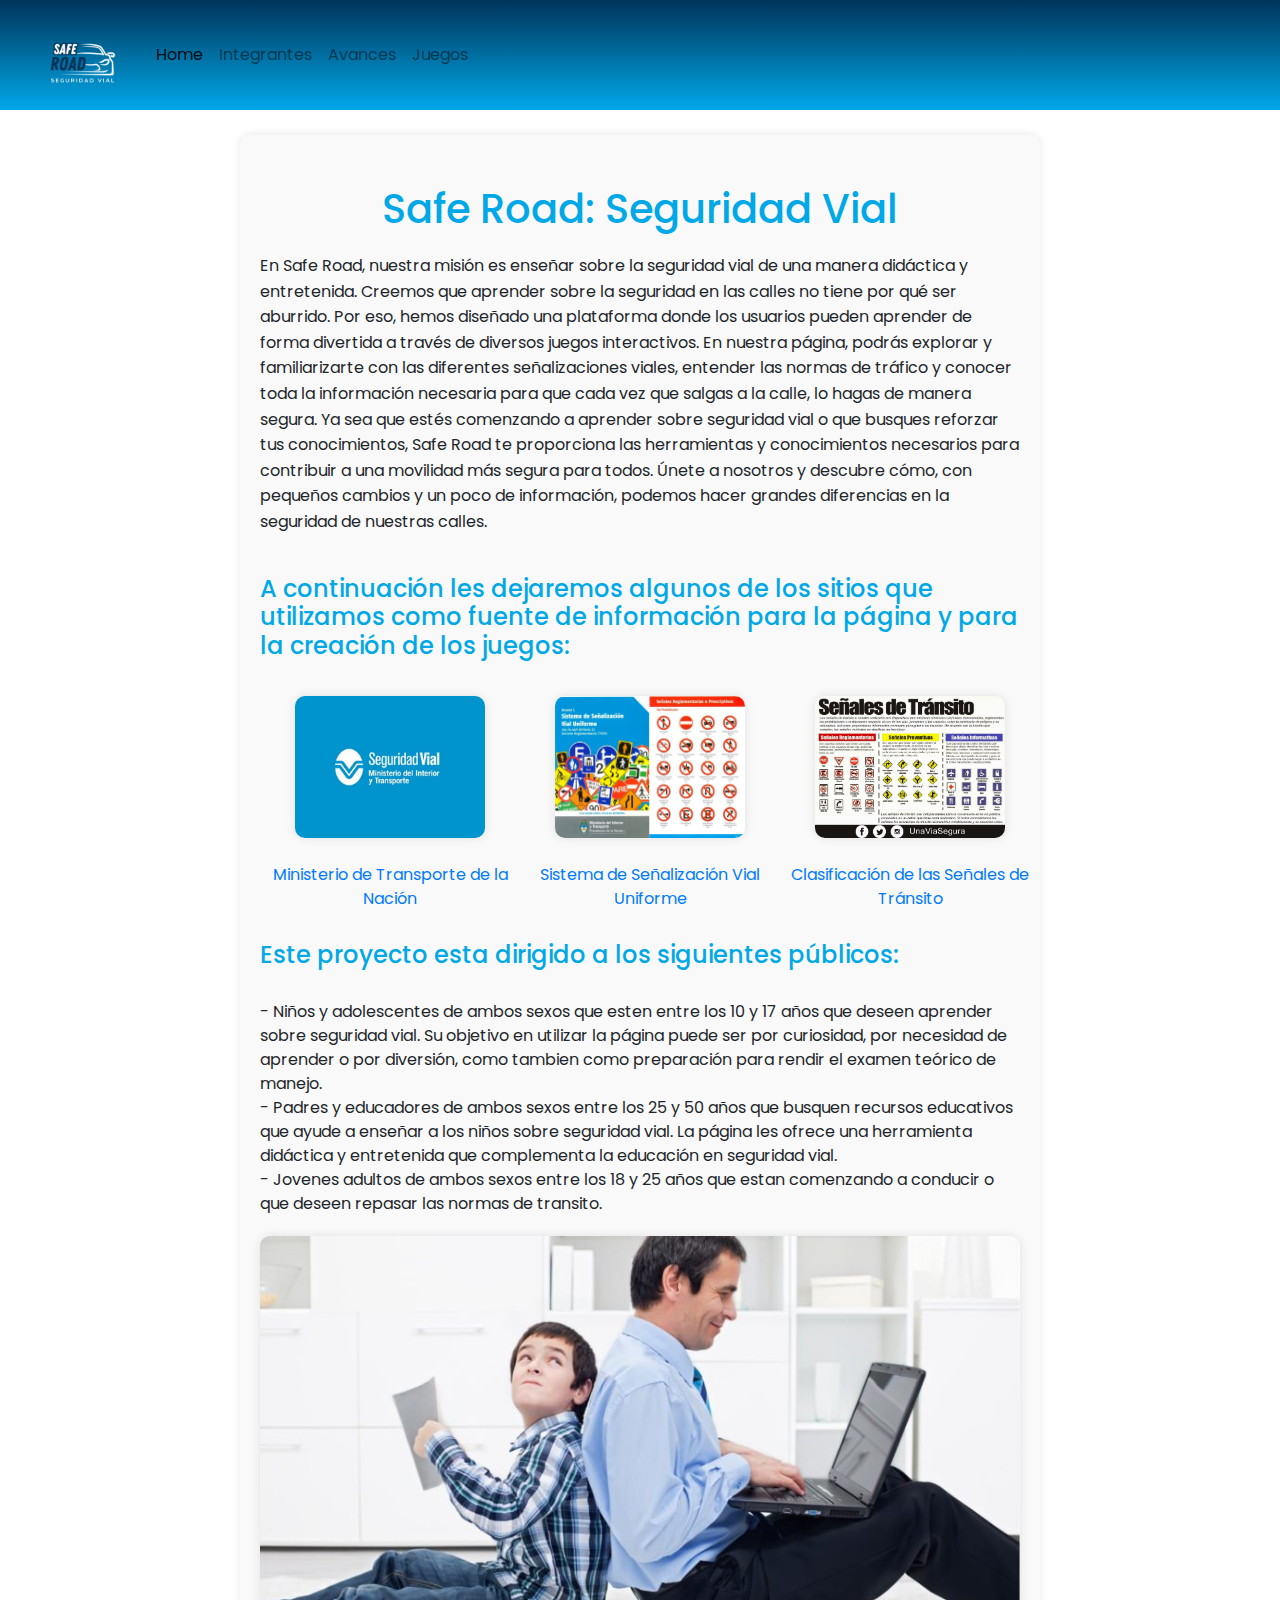
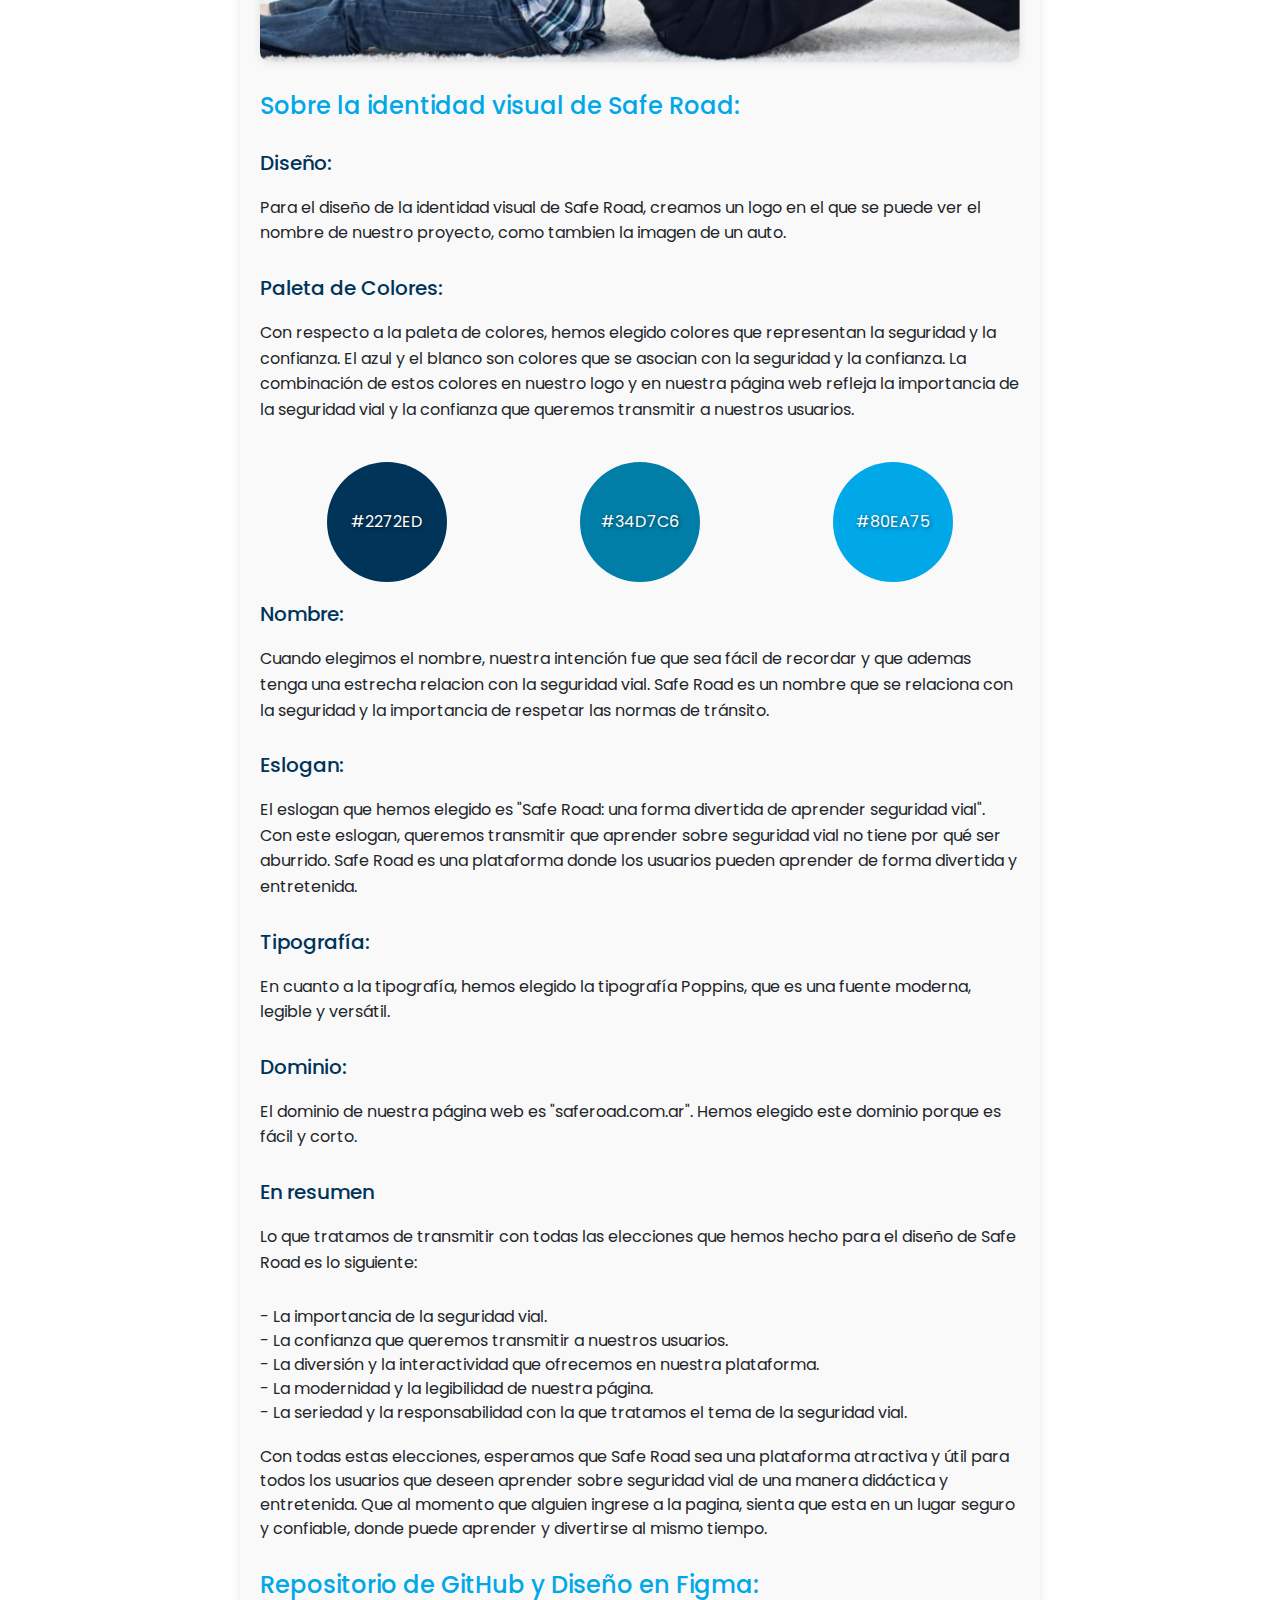
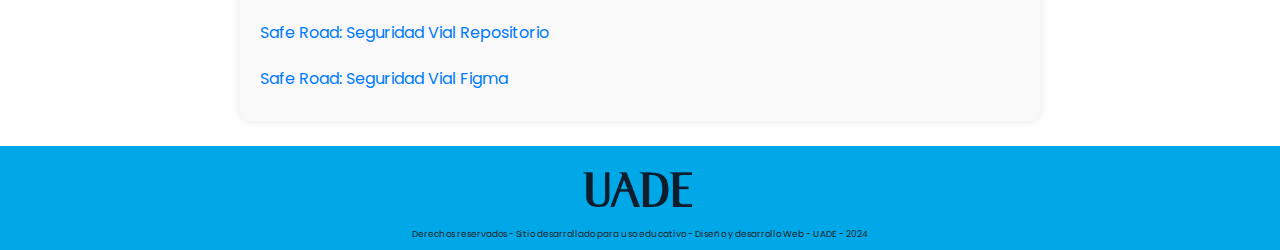
==== commit 81425d9a: "cambios" ====
--- a/avances.html
+++ b/avances.html
@@ -69,7 +69,7 @@
       de información, podemos hacer grandes diferencias en la seguridad de
       nuestras calles.
     </p>
-    <h4>
+    <h4 class="sub-heading">
       A continuación les dejaremos algunos de los sitios que utilizamos como
       fuente de información para la página y para la creación de los juegos:
     </h4>
@@ -105,7 +105,7 @@
       </div>
     </div>
     <div>
-      <h4>Este proyecto esta dirigido a los siguientes públicos:</h4>
+      <h4 class="sub-heading">Este proyecto esta dirigido a los siguientes públicos:</h4>
       <ul>
         <li>
           - Niños y adolescentes de ambos sexos que esten entre los 10 y 17 años
@@ -130,7 +130,7 @@
       </div>
     </div>
     <div>
-      <h4>Sobre la identidad visual de Safe Road:</h4>
+      <h4 class="sub-heading">Sobre la identidad visual de Safe Road:</h4>
       <h5>Diseño:</h5>
       <p>
         Para el diseño de la identidad visual de Safe Road, creamos un logo en
@@ -203,7 +203,7 @@
       confiable, donde puede aprender y divertirse al mismo tiempo.
     </div>
     <div>
-      <h3>Repositorio de GitHub y Diseño en Figma:</h3>
+      <h4 class="sub-heading">Repositorio de GitHub y Diseño en Figma:</h4>
       <p>
         <a href="https://github.com/AgustinBlascoUADE/tp-integrador">Safe Road: Seguridad Vial Repositorio</a>
       </p>
--- a/resources/css/avances.css
+++ b/resources/css/avances.css
@@ -15,9 +15,16 @@
     padding: 10px 0;
 }
 
+body main .sub-heading{
+    margin-top: 20px;
+    color: #00a8e8;
+    padding: 10px 0;
+}
+
 main h5 {
     padding: 10px 0;
     margin-top: 10px;
+    color: #003459;
 }
 
 main p {
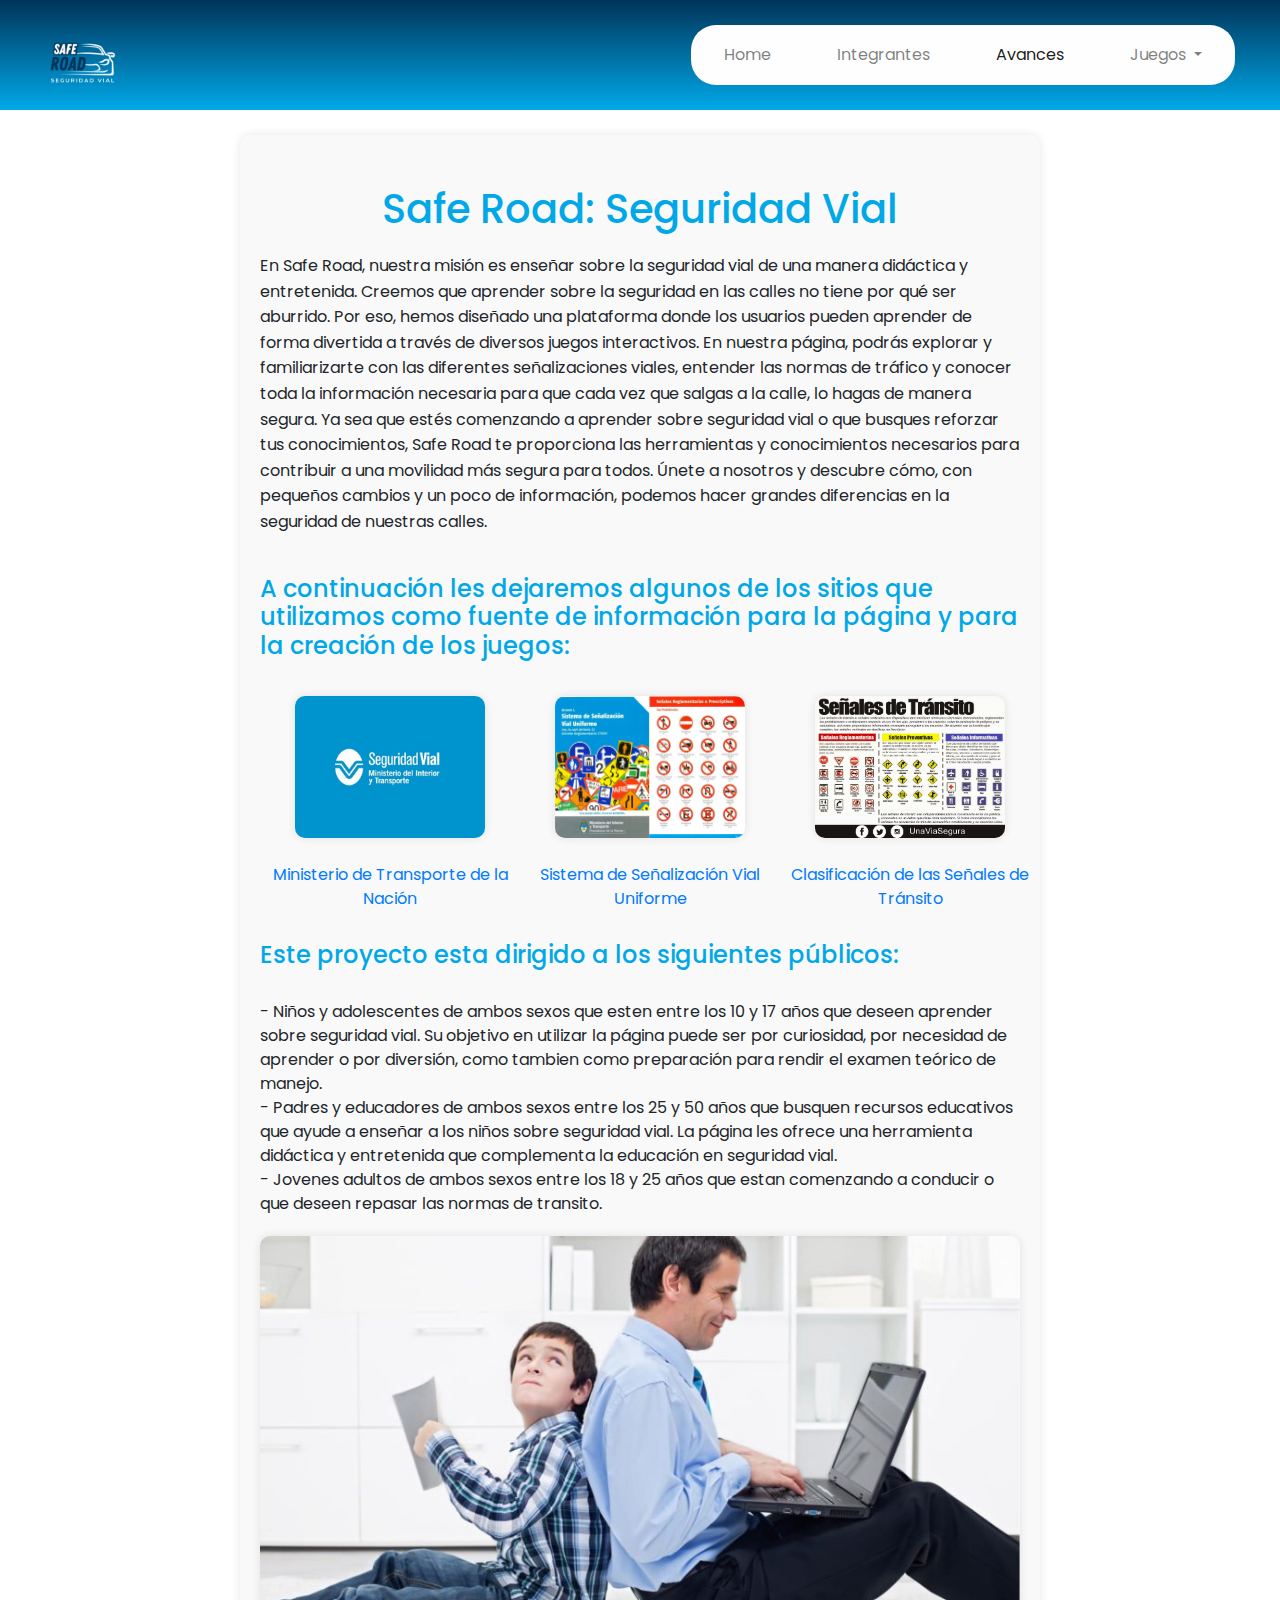
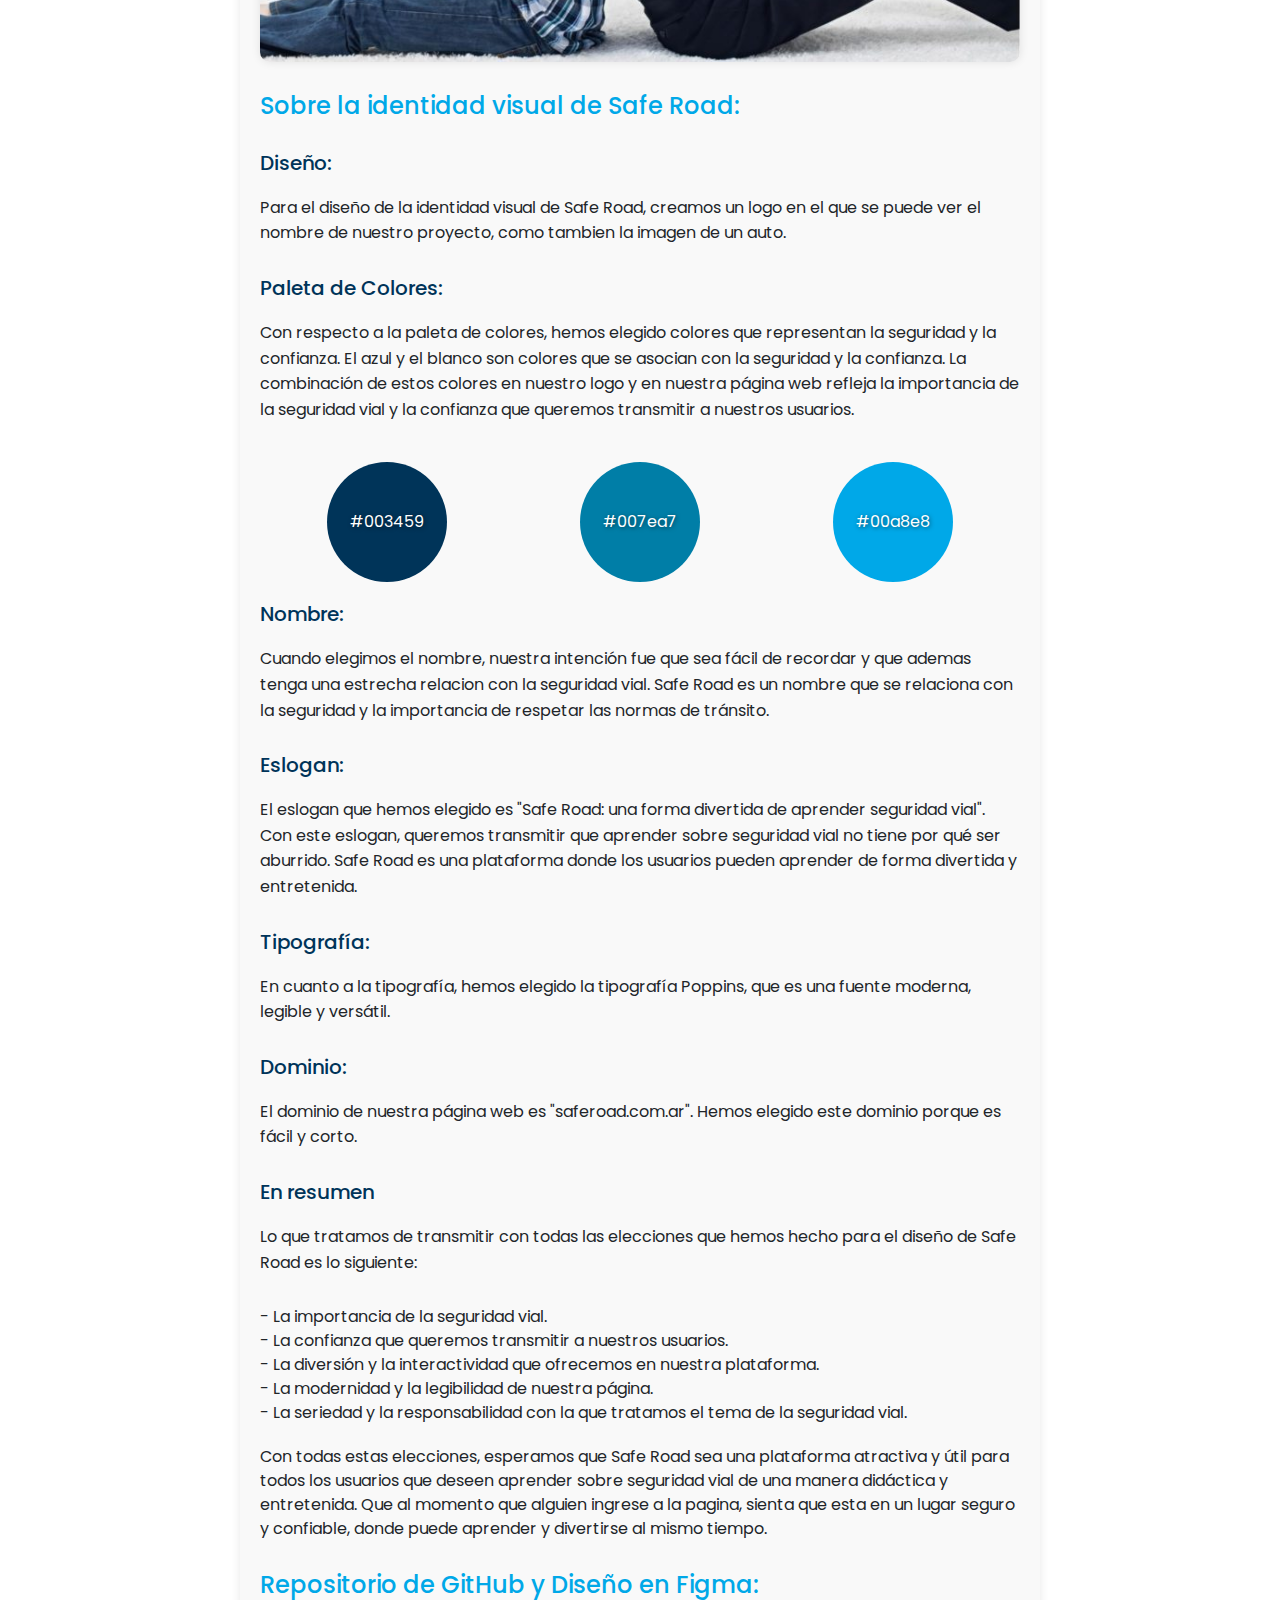
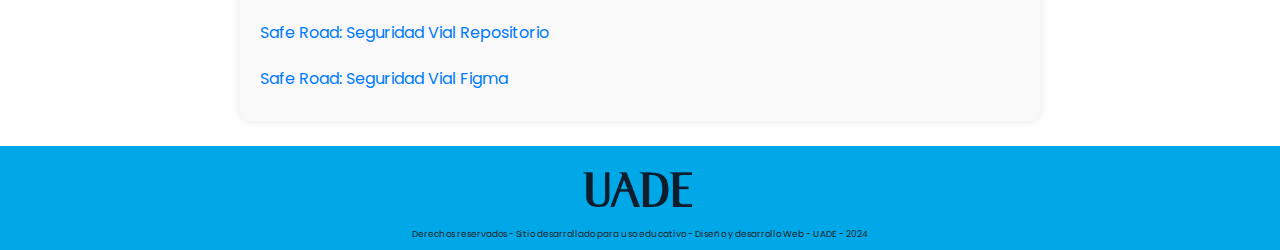
==== commit 58be6ea2: "Creadores de juego, dropdown y fondo navbar" ====
--- a/avances.html
+++ b/avances.html
@@ -36,17 +36,28 @@
     </button>
     <div class="collapse navbar-collapse" id="navbarNav">
       <ul class="navbar-nav">
-        <li class="nav-item active">
+        <li class="nav-item">
           <a class="nav-link" href="index.html">Home <span class="sr-only">(current)</span></a>
         </li>
         <li class="nav-item">
           <a class="nav-link" href="integrantes.html">Integrantes</a>
         </li>
-        <li class="nav-item">
+        <li class="nav-item active">
           <a class="nav-link" href="avances.html">Avances</a>
         </li>
-        <li class="nav-item">
-          <a class="nav-link" href="juegos.html">Juegos</a>
+        <li class="nav-item dropdown">
+          <a href="#" class="nav-link dropdown-toggle" id="navbarDropdown" role="button" data-toggle="dropdown"
+            aria-haspopup="true" aria-expanded="false">
+            Juegos
+          </a>
+          <div class="dropdown-menu" aria-labelledby="navbarDropdown">
+            <a class="dropdown-item" href="juegos.html">Juegos Menu</a>
+            <a class="dropdown-item" href="juegos/horcado.html">Horcado</a>
+            <a class="dropdown-item" href="juegos/memotest.html">Memotest</a>
+            <a class="dropdown-item" href="juegos/signal-match.html">Signal Match</a>
+            <a class="dropdown-item" href="juegos/trivia.html">Trivia</a>
+            <a class="dropdown-item" href="juegos/wordle-seguridad-vial.html">Wordle</a>
+          </div>
         </li>
       </ul>
     </div>
@@ -147,9 +158,9 @@
         usuarios.
       </p>
       <div class="caja-colores">
-        <div class="clase-colores" id="color1">#2272ED</div>
-        <div class="clase-colores" id="color2">#34D7C6</div>
-        <div class="clase-colores" id="color3">#80EA75</div>
+        <div class="clase-colores" id="color1">#003459</div>
+        <div class="clase-colores" id="color2">#007ea7</div>
+        <div class="clase-colores" id="color3">#00a8e8</div>
       </div>
       <h5>Nombre:</h5>
       <p>
--- a/resources/css/estilos_integrador.css
+++ b/resources/css/estilos_integrador.css
@@ -173,4 +173,36 @@
 
 .tablero-juego {
     margin: 50px;
+}
+
+#navbarNav{
+    justify-content: end;
+    width: 100%;
+}
+
+ul.navbar-nav{
+    background-color: #fefefe;
+    border-radius: 25px;
+    margin-right: 45px;
+}
+
+.nav-item{
+    margin-top: 10px;
+    margin-bottom: 10px;
+    margin-right: 25px;
+    margin-left: 25px;
+}
+
+@media (max-width: 850px) {
+    ul.navbar-nav {
+        background-color: unset;
+        border-radius: unset;
+    }
+
+    .nav-item {
+        margin-top: unset;
+        margin-bottom: unset;
+        margin-right: unset;
+        margin-left: unset;
+    }
 }